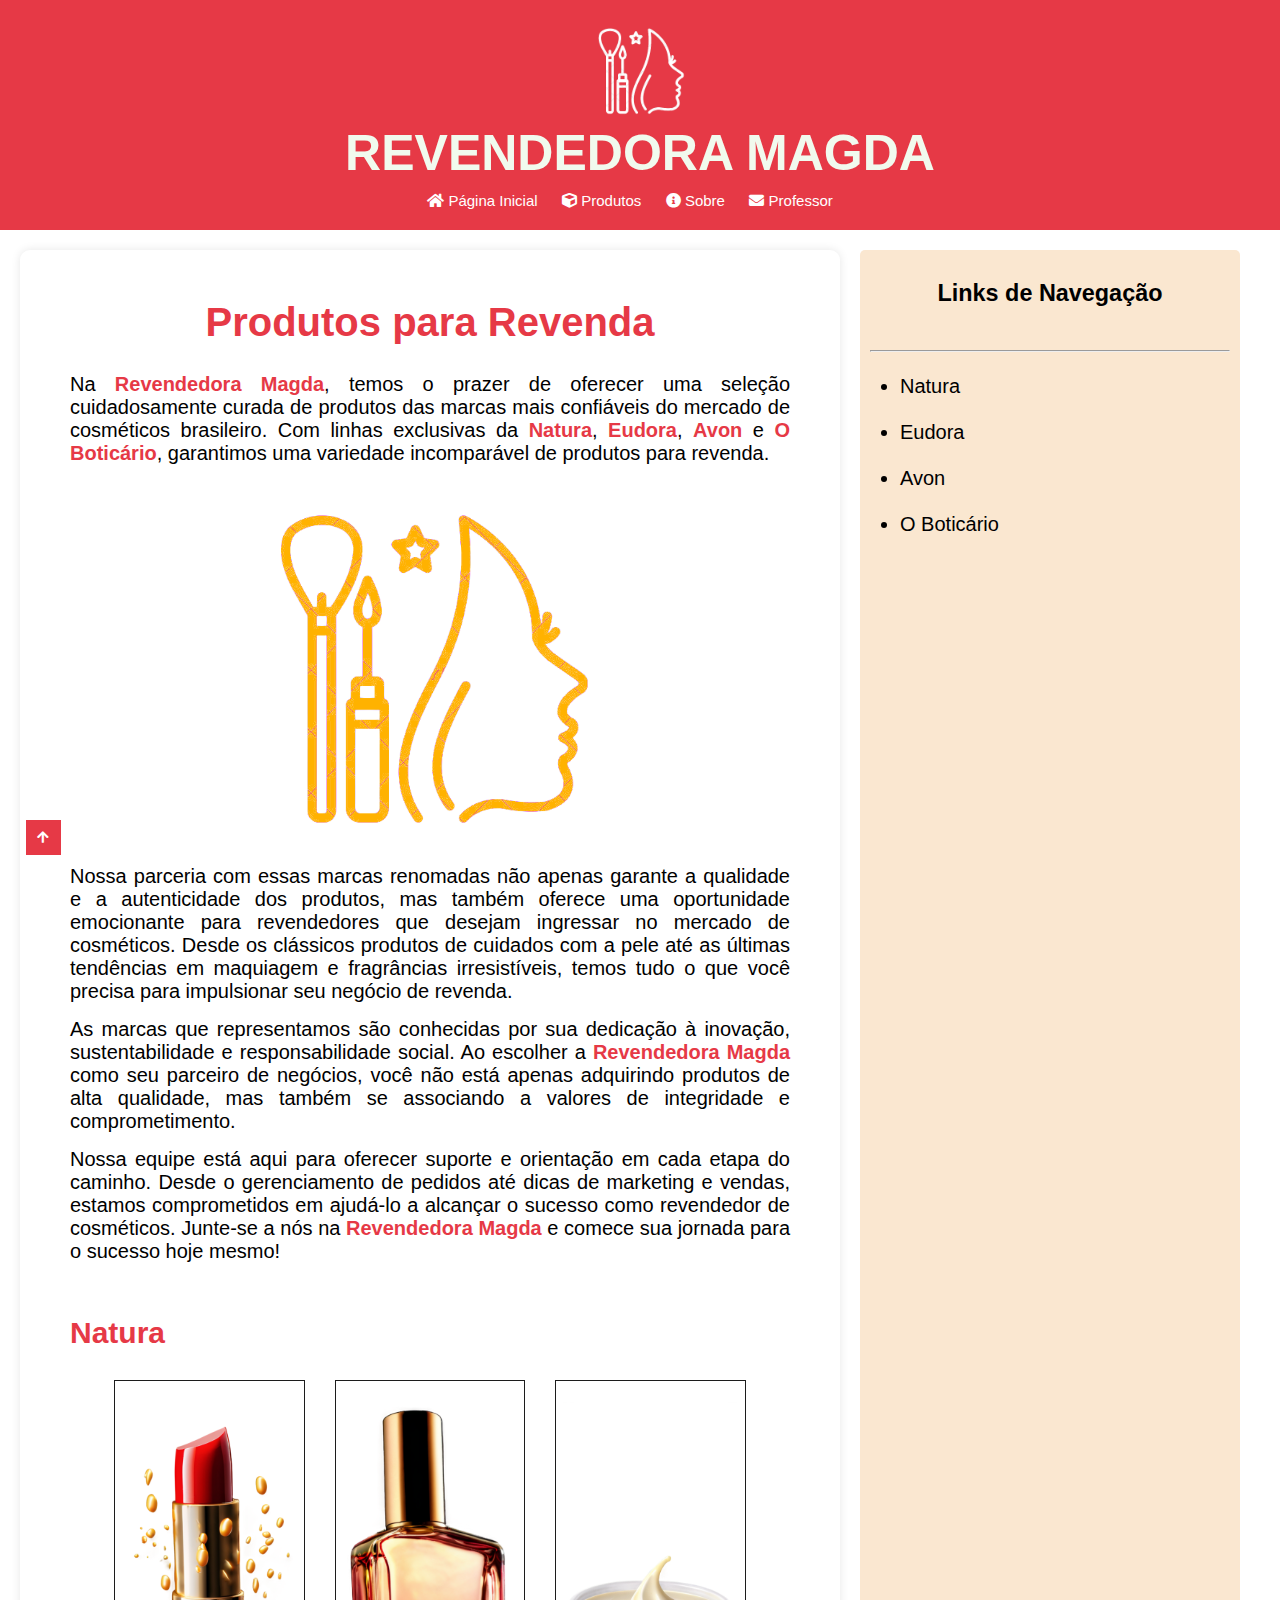
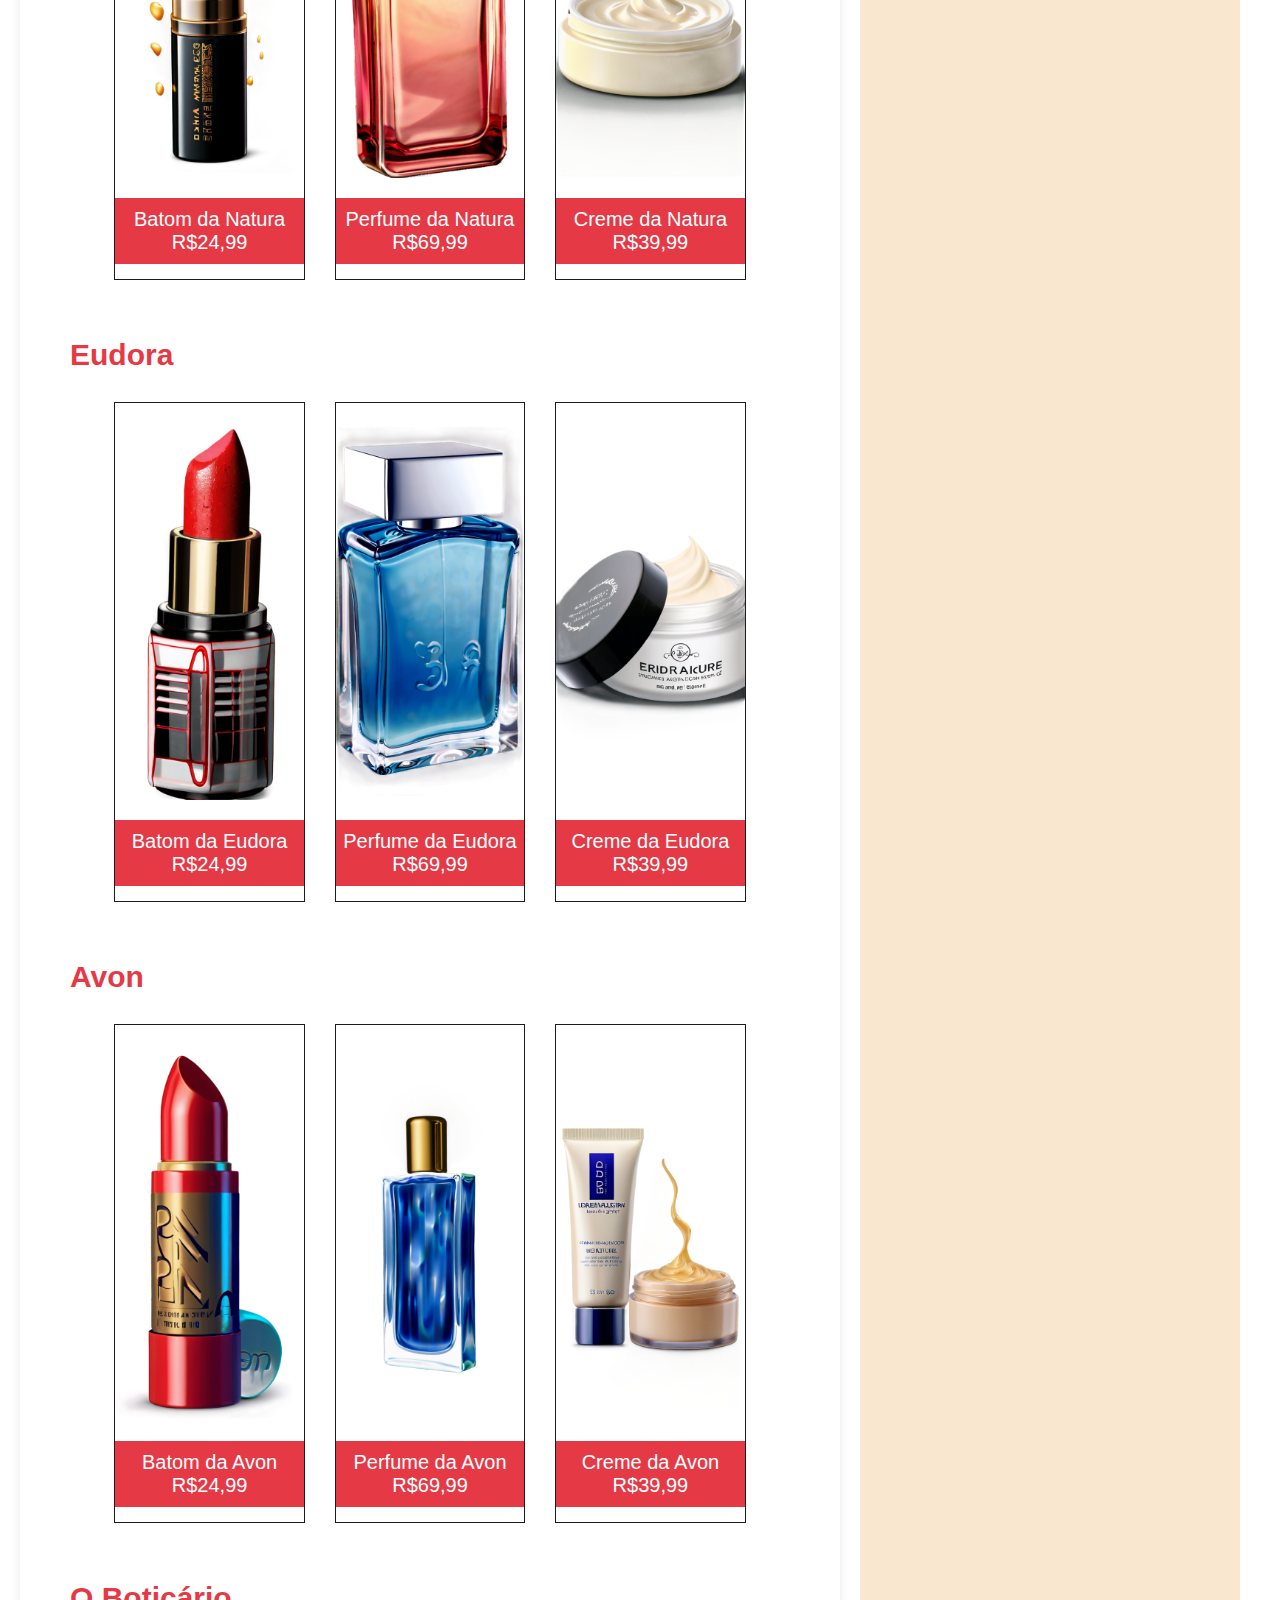
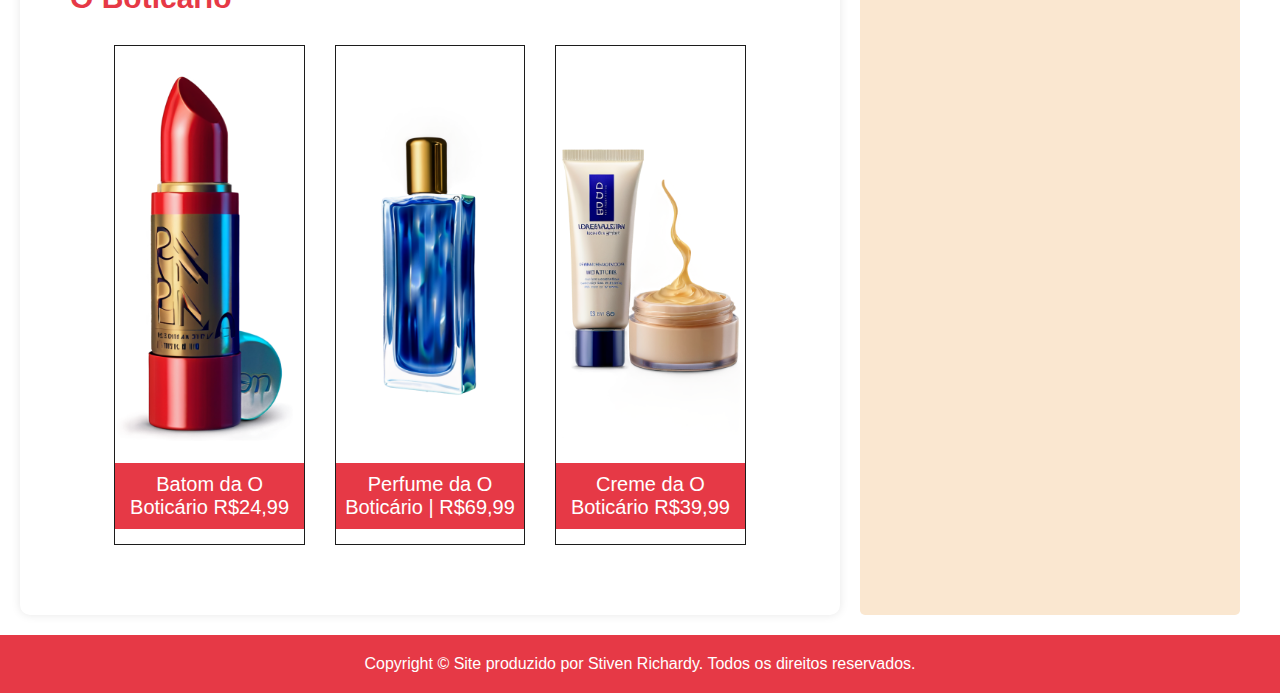
==== produtos.html @ 989d1159 "Criação do site no GitHub" ====
<!DOCTYPE html>
<html lang="pt-BR">
    <head>
        <meta charset="UTF-8">
        <meta name="viewport" content="width=device-width, initial-scale=1.0">
        <title>Revendedora Magda</title>
        <link rel="icon" href="fotos/logo.png" type="image/png">
        <link rel="stylesheet" href="estilo.css">
        <link rel="stylesheet" href="https://cdnjs.cloudflare.com/ajax/libs/font-awesome/5.15.4/css/all.min.css">
    </head>
    <body>
    <header>
        <img src="fotos/logo.png" alt="Logo da Revendedora Magda">
        <h1>REVENDEDORA MAGDA</h1>
        <nav>
            <ul>
                <li><a href="index.html"><i class="fas fa-home"></i> Página Inicial</a></li>
                <li><a href="produtos.html"><i class="fas fa-cube"></i> Produtos</a></li>
                <li><a href="sobre.html"><i class="fas fa-info-circle"></i> Sobre</a></li>
                <li><a href="professor.html"><i class="fas fa-envelope"></i> Professor</a></li>
            </ul>
        </nav>
    </header>
    <main>
        <article>
            <h2>Produtos para Revenda</h2>
            <br>
            <p>Na <strong>Revendedora Magda</strong>, temos o prazer de oferecer uma seleção cuidadosamente curada de produtos das marcas mais confiáveis do mercado de cosméticos brasileiro. Com linhas exclusivas da <strong>Natura</strong>, <strong>Eudora</strong>, <strong>Avon</strong> e <strong>O Boticário</strong>, garantimos uma variedade incomparável de produtos para revenda.</p>               
            <img src="fotos/logo-dourado.png"/>
            <p>Nossa parceria com essas marcas renomadas não apenas garante a qualidade e a autenticidade dos produtos, mas também oferece uma oportunidade emocionante para revendedores que desejam ingressar no mercado de cosméticos. Desde os clássicos produtos de cuidados com a pele até as últimas tendências em maquiagem e fragrâncias irresistíveis, temos tudo o que você precisa para impulsionar seu negócio de revenda.</p>
            <p>As marcas que representamos são conhecidas por sua dedicação à inovação, sustentabilidade e responsabilidade social. Ao escolher a <strong>Revendedora Magda</strong> como seu parceiro de negócios, você não está apenas adquirindo produtos de alta qualidade, mas também se associando a valores de integridade e comprometimento.</p>
            <p>Nossa equipe está aqui para oferecer suporte e orientação em cada etapa do caminho. Desde o gerenciamento de pedidos até dicas de marketing e vendas, estamos comprometidos em ajudá-lo a alcançar o sucesso como revendedor de cosméticos. Junte-se a nós na <strong>Revendedora Magda</strong> e comece sua jornada para o sucesso hoje mesmo!</p>            
            <br>
            <h3 id="1">Natura</h3>
            <div id="produtos">
                <div class="produto-single">
                    <img src="fotos/batom-natura.png"/>
                    <p>Batom da Natura R$24,99</p>
                </div>
                <div class="produto-single">
                    <img src="fotos/perfume-natura.png"/>
                    <p>Perfume da Natura R$69,99</p>
                </div>
                <div class="produto-single">
                    <img src="fotos/creme-natura.png"/>
                    <p>Creme da Natura R$39,99</p>
                </div>
            </div>
            <br>
            <h3 id="2">Eudora</h3>
            <div id="produtos">
                <div class="produto-single">
                    <img src="fotos/batom-eudora.png"/>
                    <p>Batom da Eudora R$24,99</p>
                </div>
                <div class="produto-single">
                    <img src="fotos/perfume-eudora.png"/>
                    <p>Perfume da Eudora R$69,99</p>
                </div>
                <div class="produto-single">
                    <img src="fotos/creme-eudora.png"/>
                    <p>Creme da Eudora R$39,99</p>
                </div>
            </div>
            <br>
            <h3 id="3">Avon</h3>
            <div id="produtos">
                <div class="produto-single">
                    <img src="fotos/batom-avon.png"/>
                    <p>Batom da Avon R$24,99</p>
                </div>
                <div class="produto-single">
                    <img src="fotos/perfume-avon.png"/>
                    <p>Perfume da Avon R$69,99</p>
                </div>
                <div class="produto-single">
                    <img src="fotos/creme-avon.png"/>
                    <p>Creme da Avon R$39,99</p>
                </div>
            </div>
            <br>
            <h3 id="4">O Boticário</h3>
            <div id="produtos">
                <div class="produto-single">
                    <img src="fotos/batom-avon.png"/>
                    <p>Batom da O Boticário R$24,99</p>
                </div>
                <div class="produto-single">
                    <img src="fotos/perfume-avon.png"/>
                    <p>Perfume da O Boticário | R$69,99</p>
                </div>
                <div class="produto-single">
                    <img src="fotos/creme-avon.png"/>
                    <p>Creme da O Boticário R$39,99</p>
                </div>
            </div>
            <button onclick="window.scrollTo({top: 0, behavior: 'smooth'});"><i class="fas fa-arrow-up"></i></button>
        </article>
        <aside>
            <h3>Links de Navegação</h3>
            <br>
            <hr>
            <br>
            <ul>
                <li><a href="#1">Natura</a></li>
                <br>
                <li><a href="#2">Eudora</a></li>
                <br>
                <li><a href="#3">Avon</a></li>
                <br>
                <li><a href="#4">O Boticário</a></li>
            </ul>
        </aside>
    </main>
    <footer>
        <p>Copyright &copy; Site produzido por Stiven Richardy. Todos os direitos reservados.</p>
    </footer>
    </body>
</html>
---- estilo.css ----
* {
    margin: 0;
    padding: 0;
    box-sizing: border-box;
}

body {
    font-family: 'Roboto', sans-serif;
}

header {
    background-color: #E63946;
    color: #F1FAEE;
    padding: 20px;
    text-align: center;
}

header img {
    width: 100px;
    height: 100px;
}

header h1 {
    font-size: 50px;
    margin-bottom: 10px;
}

nav ul {
    list-style-type: none;
}

nav ul li {
    display: inline;
    margin-right: 20px;
}

nav ul li a {
    color: #ffffff;
    font-size: 15px;
    text-decoration: none;
}

nav ul li a:hover {
    color: rgb(255, 158, 158);
}

main {
    padding: 20px;
    display: flex;
    justify-content: space-between;
}

article {
    flex: 2;
    background-color: #fff;
    padding: 50px;
    border-radius: 10px;
    box-shadow: 0 0 10px rgba(0, 0, 0, 0.1);
}

article h2 {
    color: #E63946;
    font-size: 40px;
    text-align: center;
    margin-bottom: 10px;
}

article h3 {
    color: #E63946;
    font-size: 30px;
    margin-top: 20px;
    margin-bottom: 10px;
}

article p {
    font-size: 20px;
    margin-bottom: 15px;
    text-align: justify;
}

article img {
    display: block;
    margin: 20px auto;
    max-width: 50%;
    border-radius: 10px;
}

article ul li {
    margin-left: 30px;
    padding: 5px;
}

.galeria {
    display: flex;
    overflow-x: auto;
    margin-top: 20px;
}

.imagem-container {
    position: relative;
    margin-right: 10px;
    display: flex;
    justify-content: center;
    align-items: flex-end;
    overflow: hidden;
}

.imagem {
    width: 350px;
    height: auto;
    transition: transform 0.3s ease;
}

.nome-produto {
    position: absolute;
    bottom: 0;
    width: 100%;
    text-align: center;
    color: #fff;
    background-color: #E63946;
    padding: 5px 0;
    opacity: 0;
    transition: opacity 0.3s ease;
}

.imagem-container:hover .nome-produto {
    opacity: 1;
}

.imagem-container:last-child {
    margin-right: 0;
}

.imagem:hover {
    transform: scale(1.1);
}

article strong {
    color: #E63946;
}


#produtos {
    max-width: 900px;
    margin-left: 30px;
    padding: 0 2%;
    display: flex;
}

.produto-single {
    width: 31%;
    margin-right: 30px;
    border: 1px solid #1C1C1C;
    margin-top: 20px;
    margin-bottom: 20px;
}

.produto-single img{
    max-width: 100%;
}

.produto-single p{
    text-align: center;
    font-size:  20px;
    text-decoration: none;
    color: white;
    background-color: #E63946;
    text-align: center;
    display: block;
    padding: 10px 0;
}

button{
    position: fixed;
    bottom: 5%;
    left: 2%;
    height: 35px;
    width: 35px;
    overflow-y: auto;
    max-height: calc(100vh - 100px); 
    color: white;
    background-color: #E63946;
    border: 0px;
}

aside {
    flex: 1;
    background-color: #fae7d0;
    padding: 10px;
    border-radius: 5px;
    margin-left: 20px; 
    margin-right: 20px;
    color: black;
    font-size: 20px;
}

aside ul{
    margin-left: 30px;
}

aside a{
    text-decoration: none;
    color: black;
}

aside a:hover{
    color: #E63946;
}

aside h3{
    padding: 20px;
    text-align: center;
}

footer {
    background-color: #E63946;
    color: #fff;
    padding: 20px;
    text-align: center;
}
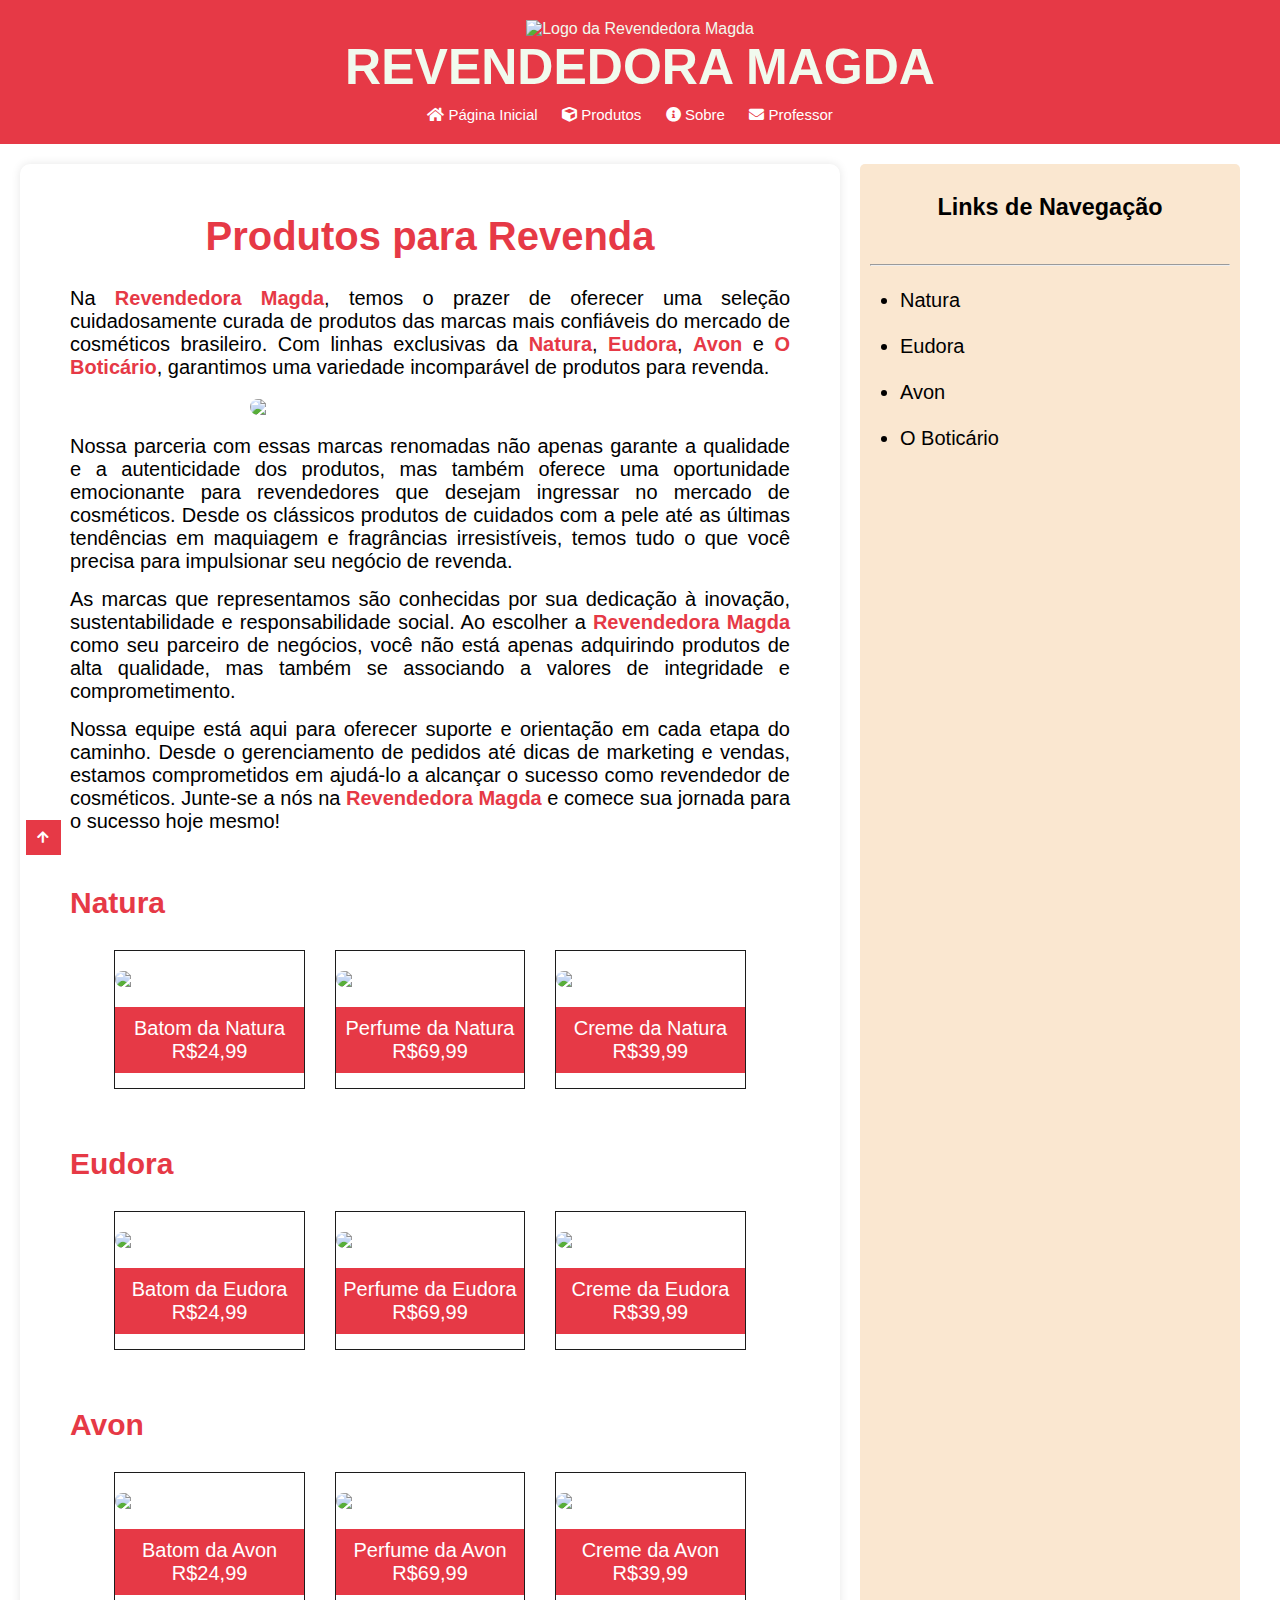
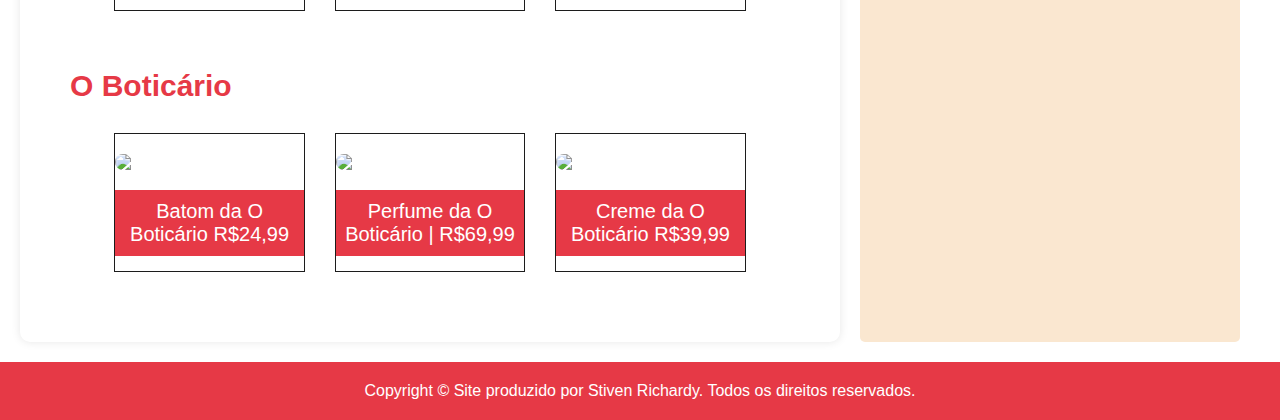
==== commit ee5a74ab: "Mudança no nome da pasta das imagens de FOTOS para IMAGES e configuração do bootstrap em todas as pá" ====
--- a/produtos.html
+++ b/produtos.html
@@ -4,13 +4,16 @@
         <meta charset="UTF-8">
         <meta name="viewport" content="width=device-width, initial-scale=1.0">
         <title>Revendedora Magda</title>
-        <link rel="icon" href="fotos/logo.png" type="image/png">
+        <meta name="description" content="Revendedora Magda oferece uma ampla gama de produtos de beleza. Compre online os melhores produtos das principais marcas nacionais de maquiagem, cuidados com a pele e muito mais.">
+        <meta name="keywords" content="revenda, cosméticos, beleza">
+        <link rel="stylesheet" href="https://stackpath.bootstrapcdn.com/bootstrap/4.1.3/css/bootstrap.min.css" integrity="sha384-MCw98/SFnGE8fJT3GXwEOngsV7Zt27NXFoaoApmYm81iuXoPkFOJwJ8ERdknLPMO" crossorigin="anonymous">
+        <link rel="icon" href=images/logo.png" type="image/png">
         <link rel="stylesheet" href="estilo.css">
         <link rel="stylesheet" href="https://cdnjs.cloudflare.com/ajax/libs/font-awesome/5.15.4/css/all.min.css">
     </head>
     <body>
     <header>
-        <img src="fotos/logo.png" alt="Logo da Revendedora Magda">
+        <img src=images/logo.png" alt="Logo da Revendedora Magda">
         <h1>REVENDEDORA MAGDA</h1>
         <nav>
             <ul>
@@ -26,7 +29,7 @@
             <h2>Produtos para Revenda</h2>
             <br>
             <p>Na <strong>Revendedora Magda</strong>, temos o prazer de oferecer uma seleção cuidadosamente curada de produtos das marcas mais confiáveis do mercado de cosméticos brasileiro. Com linhas exclusivas da <strong>Natura</strong>, <strong>Eudora</strong>, <strong>Avon</strong> e <strong>O Boticário</strong>, garantimos uma variedade incomparável de produtos para revenda.</p>               
-            <img src="fotos/logo-dourado.png"/>
+            <img src=images/logo-dourado.png"/>
             <p>Nossa parceria com essas marcas renomadas não apenas garante a qualidade e a autenticidade dos produtos, mas também oferece uma oportunidade emocionante para revendedores que desejam ingressar no mercado de cosméticos. Desde os clássicos produtos de cuidados com a pele até as últimas tendências em maquiagem e fragrâncias irresistíveis, temos tudo o que você precisa para impulsionar seu negócio de revenda.</p>
             <p>As marcas que representamos são conhecidas por sua dedicação à inovação, sustentabilidade e responsabilidade social. Ao escolher a <strong>Revendedora Magda</strong> como seu parceiro de negócios, você não está apenas adquirindo produtos de alta qualidade, mas também se associando a valores de integridade e comprometimento.</p>
             <p>Nossa equipe está aqui para oferecer suporte e orientação em cada etapa do caminho. Desde o gerenciamento de pedidos até dicas de marketing e vendas, estamos comprometidos em ajudá-lo a alcançar o sucesso como revendedor de cosméticos. Junte-se a nós na <strong>Revendedora Magda</strong> e comece sua jornada para o sucesso hoje mesmo!</p>            
@@ -34,15 +37,15 @@
             <h3 id="1">Natura</h3>
             <div id="produtos">
                 <div class="produto-single">
-                    <img src="fotos/batom-natura.png"/>
+                    <img src=images/batom-natura.png"/>
                     <p>Batom da Natura R$24,99</p>
                 </div>
                 <div class="produto-single">
-                    <img src="fotos/perfume-natura.png"/>
+                    <img src=images/perfume-natura.png"/>
                     <p>Perfume da Natura R$69,99</p>
                 </div>
                 <div class="produto-single">
-                    <img src="fotos/creme-natura.png"/>
+                    <img src=images/creme-natura.png"/>
                     <p>Creme da Natura R$39,99</p>
                 </div>
             </div>
@@ -50,15 +53,15 @@
             <h3 id="2">Eudora</h3>
             <div id="produtos">
                 <div class="produto-single">
-                    <img src="fotos/batom-eudora.png"/>
+                    <img src=images/batom-eudora.png"/>
                     <p>Batom da Eudora R$24,99</p>
                 </div>
                 <div class="produto-single">
-                    <img src="fotos/perfume-eudora.png"/>
+                    <img src=images/perfume-eudora.png"/>
                     <p>Perfume da Eudora R$69,99</p>
                 </div>
                 <div class="produto-single">
-                    <img src="fotos/creme-eudora.png"/>
+                    <img src=images/creme-eudora.png"/>
                     <p>Creme da Eudora R$39,99</p>
                 </div>
             </div>
@@ -66,15 +69,15 @@
             <h3 id="3">Avon</h3>
             <div id="produtos">
                 <div class="produto-single">
-                    <img src="fotos/batom-avon.png"/>
+                    <img src=images/batom-avon.png"/>
                     <p>Batom da Avon R$24,99</p>
                 </div>
                 <div class="produto-single">
-                    <img src="fotos/perfume-avon.png"/>
+                    <img src=images/perfume-avon.png"/>
                     <p>Perfume da Avon R$69,99</p>
                 </div>
                 <div class="produto-single">
-                    <img src="fotos/creme-avon.png"/>
+                    <img src=images/creme-avon.png"/>
                     <p>Creme da Avon R$39,99</p>
                 </div>
             </div>
@@ -82,15 +85,15 @@
             <h3 id="4">O Boticário</h3>
             <div id="produtos">
                 <div class="produto-single">
-                    <img src="fotos/batom-avon.png"/>
+                    <img src=images/batom-avon.png"/>
                     <p>Batom da O Boticário R$24,99</p>
                 </div>
                 <div class="produto-single">
-                    <img src="fotos/perfume-avon.png"/>
+                    <img src=images/perfume-avon.png"/>
                     <p>Perfume da O Boticário | R$69,99</p>
                 </div>
                 <div class="produto-single">
-                    <img src="fotos/creme-avon.png"/>
+                    <img src=images/creme-avon.png"/>
                     <p>Creme da O Boticário R$39,99</p>
                 </div>
             </div>
@@ -115,5 +118,8 @@
     <footer>
         <p>Copyright &copy; Site produzido por Stiven Richardy. Todos os direitos reservados.</p>
     </footer>
+    <script src="https://code.jquery.com/jquery-3.3.1.slim.min.js" integrity="sha384-q8i/X+965DzO0rT7abK41JStQIAqVgRVzpbzo5smXKp4YfRvH+8abtTE1Pi6jizo" crossorigin="anonymous"></script>
+    <script src="https://cdnjs.cloudflare.com/ajax/libs/popper.js/1.14.3/umd/popper.min.js" integrity="sha384-ZMP7rVo3mIykV+2+9J3UJ46jBk0WLaUAdn689aCwoqbBJiSnjAK/l8WvCWPIPm49" crossorigin="anonymous"></script>
+    <script src="https://stackpath.bootstrapcdn.com/bootstrap/4.1.3/js/bootstrap.min.js" integrity="sha384-ChfqqxuZUCnJSK3+MXmPNIyE6ZbWh2IMqE241rYiqJxyMiZ6OW/JmZQ5stwEULTy" crossorigin="anonymous"></script>
     </body>
 </html>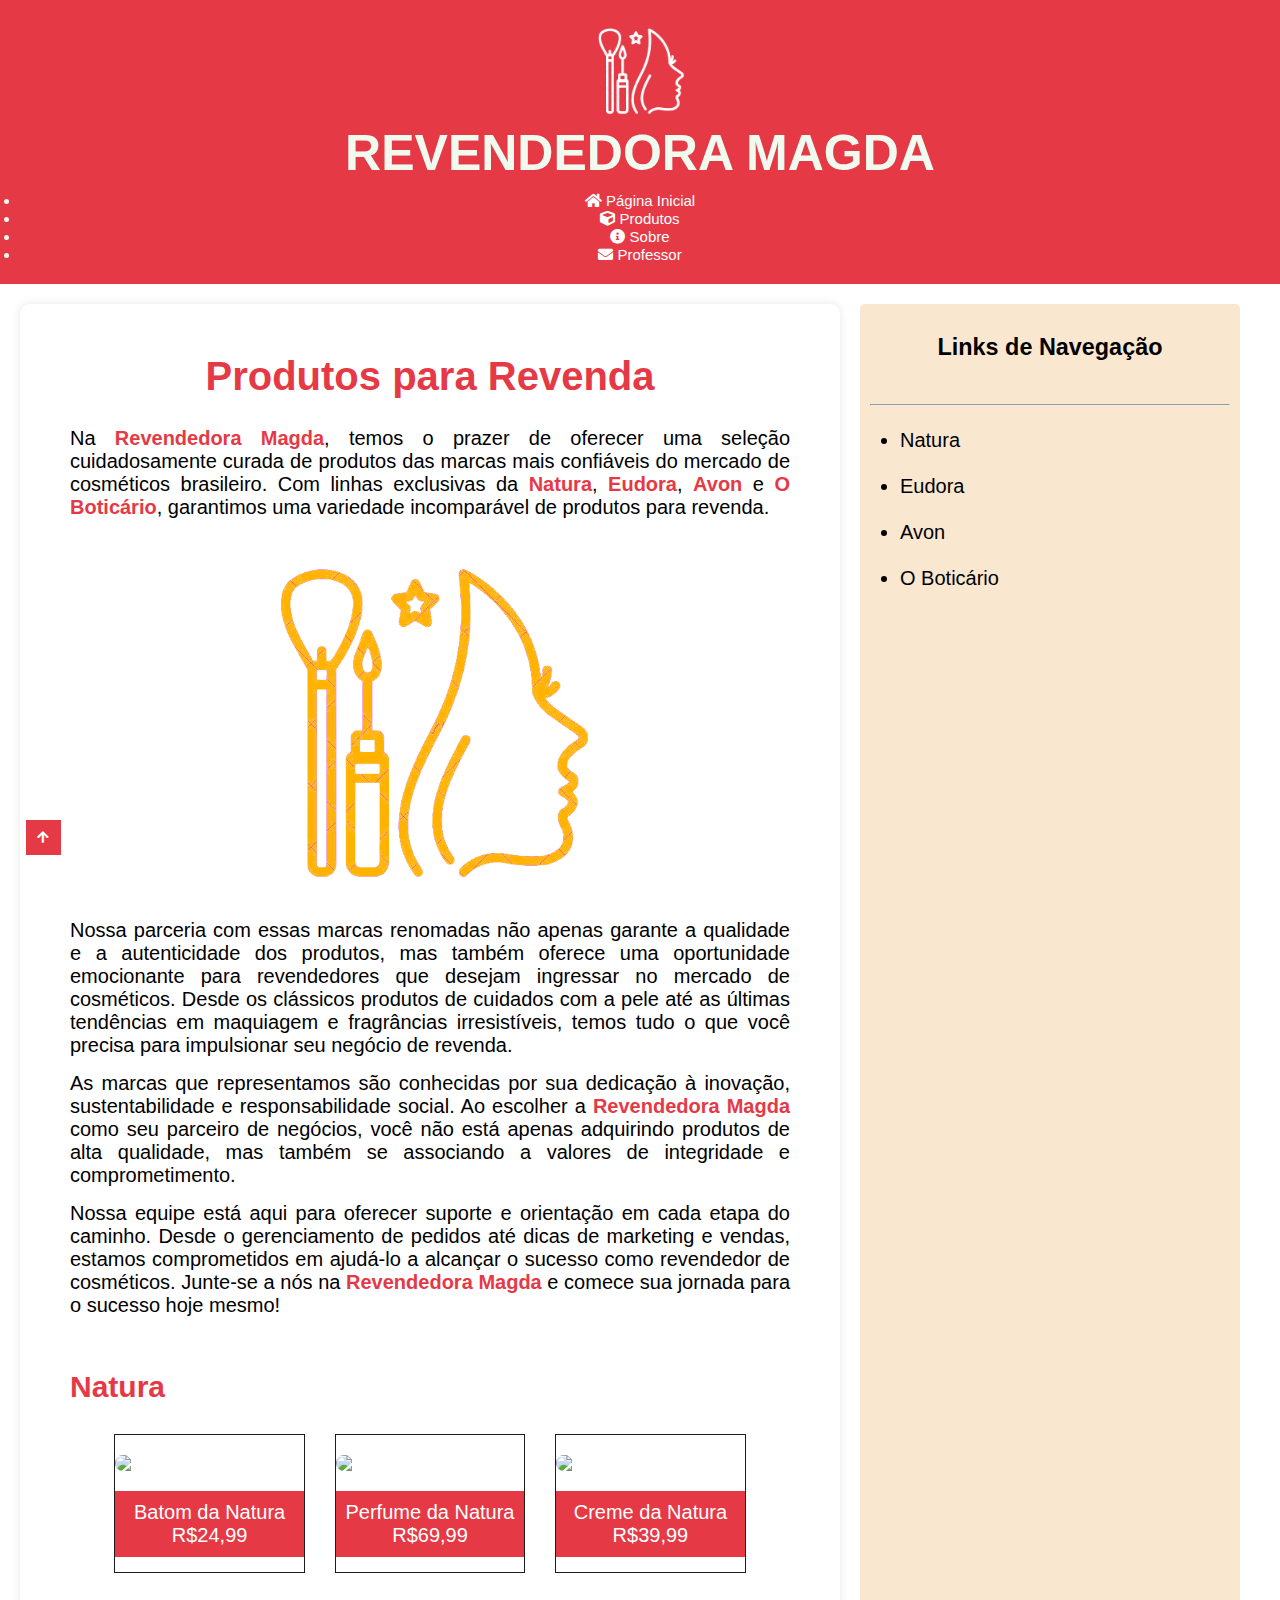
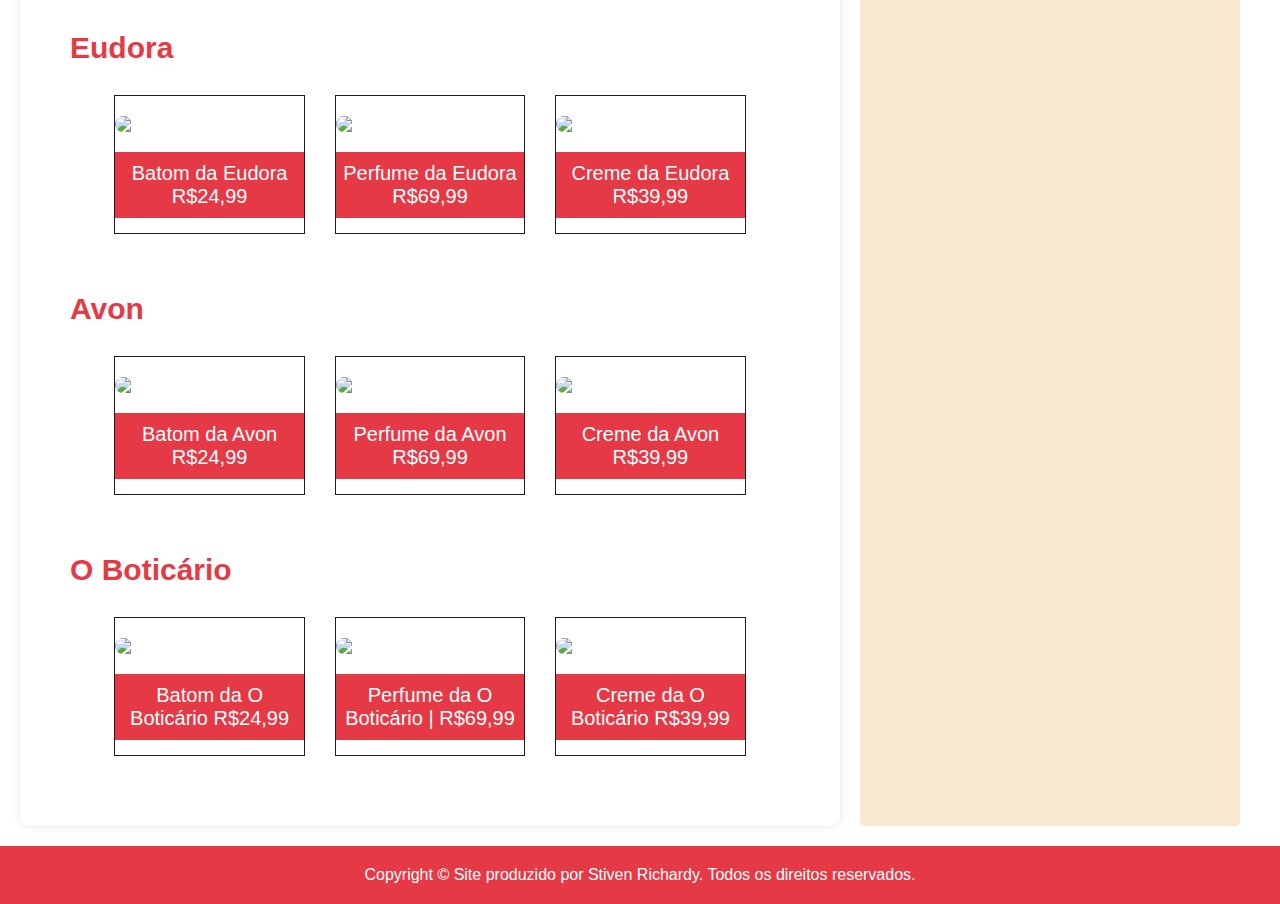
==== commit 6922d6c0: "Mudança no NavBar" ====
--- a/produtos.html
+++ b/produtos.html
@@ -7,21 +7,29 @@
         <meta name="description" content="Revendedora Magda oferece uma ampla gama de produtos de beleza. Compre online os melhores produtos das principais marcas nacionais de maquiagem, cuidados com a pele e muito mais.">
         <meta name="keywords" content="revenda, cosméticos, beleza">
         <link rel="stylesheet" href="https://stackpath.bootstrapcdn.com/bootstrap/4.1.3/css/bootstrap.min.css" integrity="sha384-MCw98/SFnGE8fJT3GXwEOngsV7Zt27NXFoaoApmYm81iuXoPkFOJwJ8ERdknLPMO" crossorigin="anonymous">
-        <link rel="icon" href=images/logo.png" type="image/png">
+        <link rel="icon" href="images/logo.png" type="image/png">
         <link rel="stylesheet" href="estilo.css">
         <link rel="stylesheet" href="https://cdnjs.cloudflare.com/ajax/libs/font-awesome/5.15.4/css/all.min.css">
     </head>
     <body>
     <header>
-        <img src=images/logo.png" alt="Logo da Revendedora Magda">
+        <img src="images/logo.png" alt="Logo da Revendedora Magda">
         <h1>REVENDEDORA MAGDA</h1>
         <nav>
-            <ul>
-                <li><a href="index.html"><i class="fas fa-home"></i> Página Inicial</a></li>
-                <li><a href="produtos.html"><i class="fas fa-cube"></i> Produtos</a></li>
-                <li><a href="sobre.html"><i class="fas fa-info-circle"></i> Sobre</a></li>
-                <li><a href="professor.html"><i class="fas fa-envelope"></i> Professor</a></li>
-            </ul>
+            <ul class="nav nav-tabs justify-content-center">
+                <li class="nav-item">
+                  <a class="nav-link" href="index.html"><i class="fas fa-home"></i> Página Inicial</a>
+                </li>
+                <li class="nav-item">
+                  <a class="nav-link active" href="produtos.html"><i class="fas fa-cube"></i> Produtos</a>
+                </li>
+                <li class="nav-item">
+                  <a class="nav-link" href="sobre.html"><i class="fas fa-info-circle"></i> Sobre</a>
+                </li>
+                <li class="nav-item">
+                  <a class="nav-link" href="professor.html"><i class="fas fa-envelope"></i> Professor</a>
+                </li>
+              </ul>
         </nav>
     </header>
     <main>
@@ -29,7 +37,7 @@
             <h2>Produtos para Revenda</h2>
             <br>
             <p>Na <strong>Revendedora Magda</strong>, temos o prazer de oferecer uma seleção cuidadosamente curada de produtos das marcas mais confiáveis do mercado de cosméticos brasileiro. Com linhas exclusivas da <strong>Natura</strong>, <strong>Eudora</strong>, <strong>Avon</strong> e <strong>O Boticário</strong>, garantimos uma variedade incomparável de produtos para revenda.</p>               
-            <img src=images/logo-dourado.png"/>
+            <img src="images/logo-dourado.png"/>
             <p>Nossa parceria com essas marcas renomadas não apenas garante a qualidade e a autenticidade dos produtos, mas também oferece uma oportunidade emocionante para revendedores que desejam ingressar no mercado de cosméticos. Desde os clássicos produtos de cuidados com a pele até as últimas tendências em maquiagem e fragrâncias irresistíveis, temos tudo o que você precisa para impulsionar seu negócio de revenda.</p>
             <p>As marcas que representamos são conhecidas por sua dedicação à inovação, sustentabilidade e responsabilidade social. Ao escolher a <strong>Revendedora Magda</strong> como seu parceiro de negócios, você não está apenas adquirindo produtos de alta qualidade, mas também se associando a valores de integridade e comprometimento.</p>
             <p>Nossa equipe está aqui para oferecer suporte e orientação em cada etapa do caminho. Desde o gerenciamento de pedidos até dicas de marketing e vendas, estamos comprometidos em ajudá-lo a alcançar o sucesso como revendedor de cosméticos. Junte-se a nós na <strong>Revendedora Magda</strong> e comece sua jornada para o sucesso hoje mesmo!</p>            
--- a/estilo.css
+++ b/estilo.css
@@ -23,15 +23,6 @@
 header h1 {
     font-size: 50px;
     margin-bottom: 10px;
-}
-
-nav ul {
-    list-style-type: none;
-}
-
-nav ul li {
-    display: inline;
-    margin-right: 20px;
 }
 
 nav ul li a {
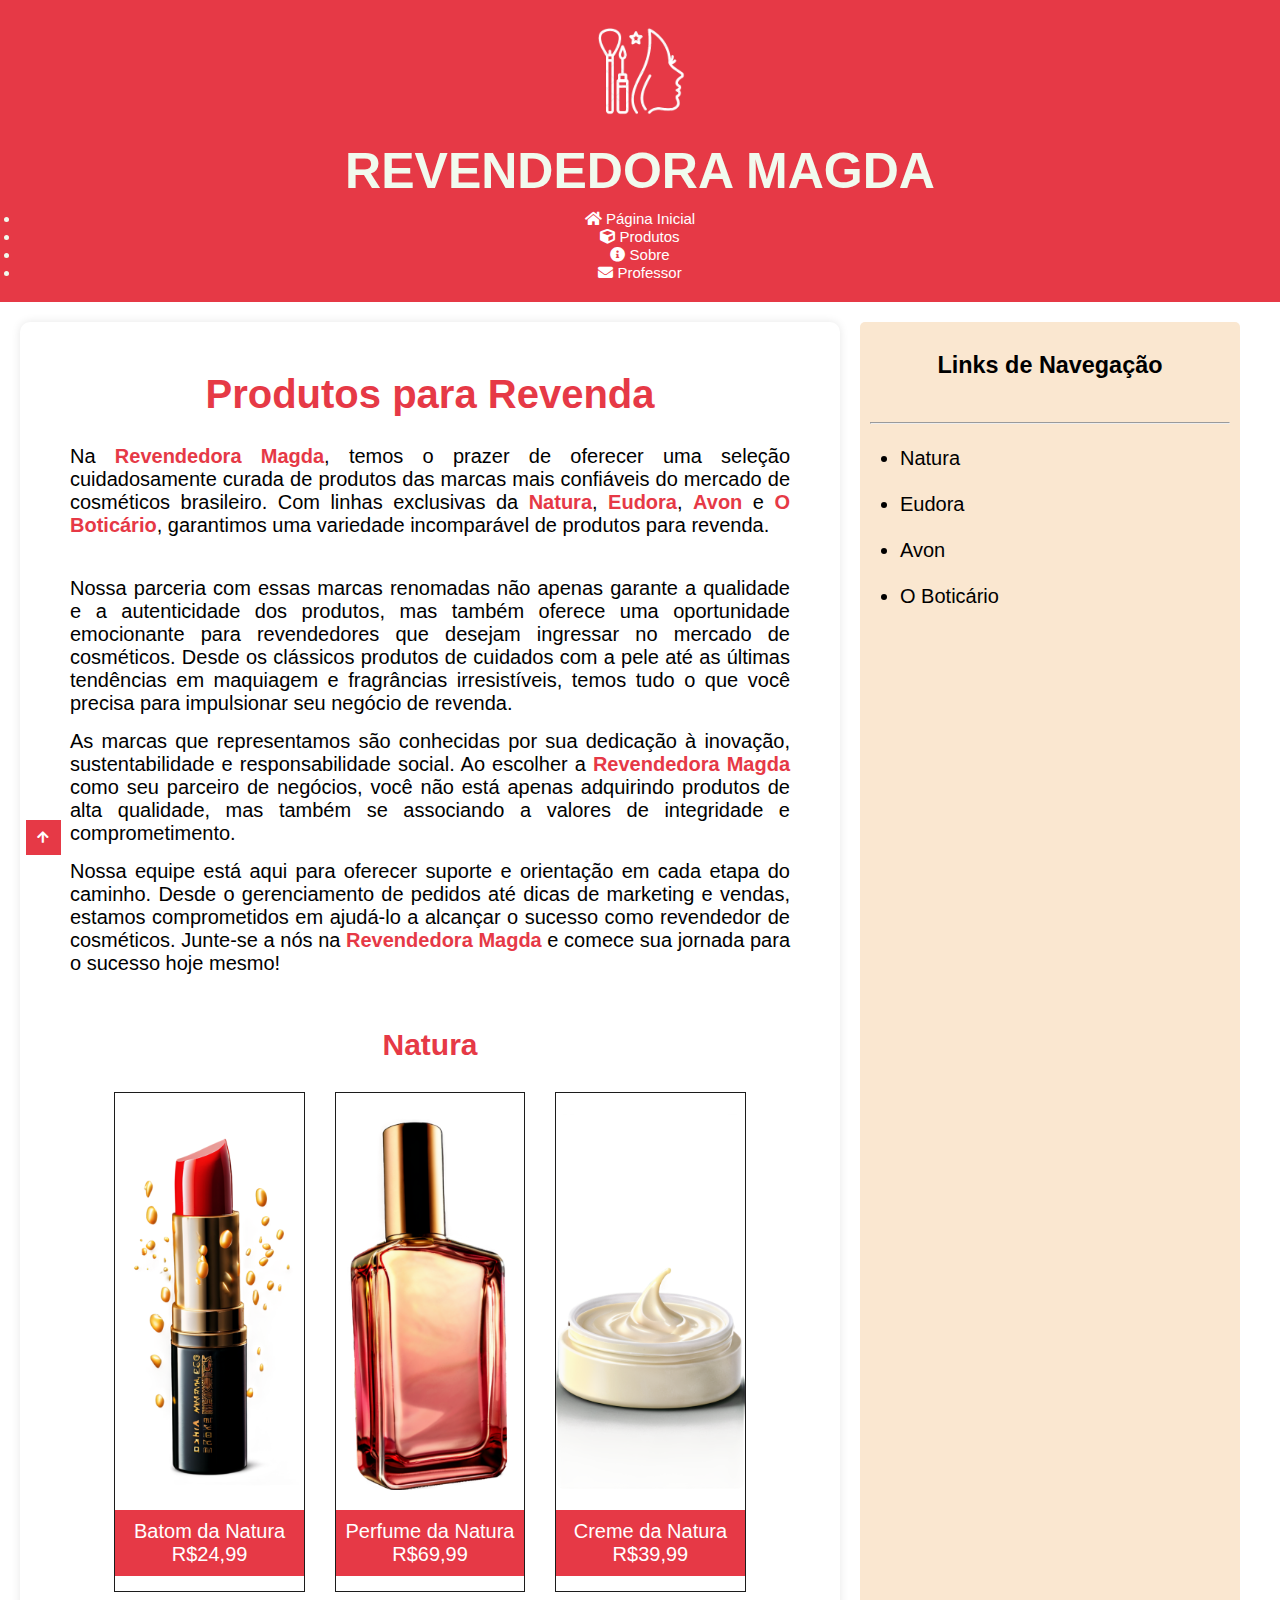
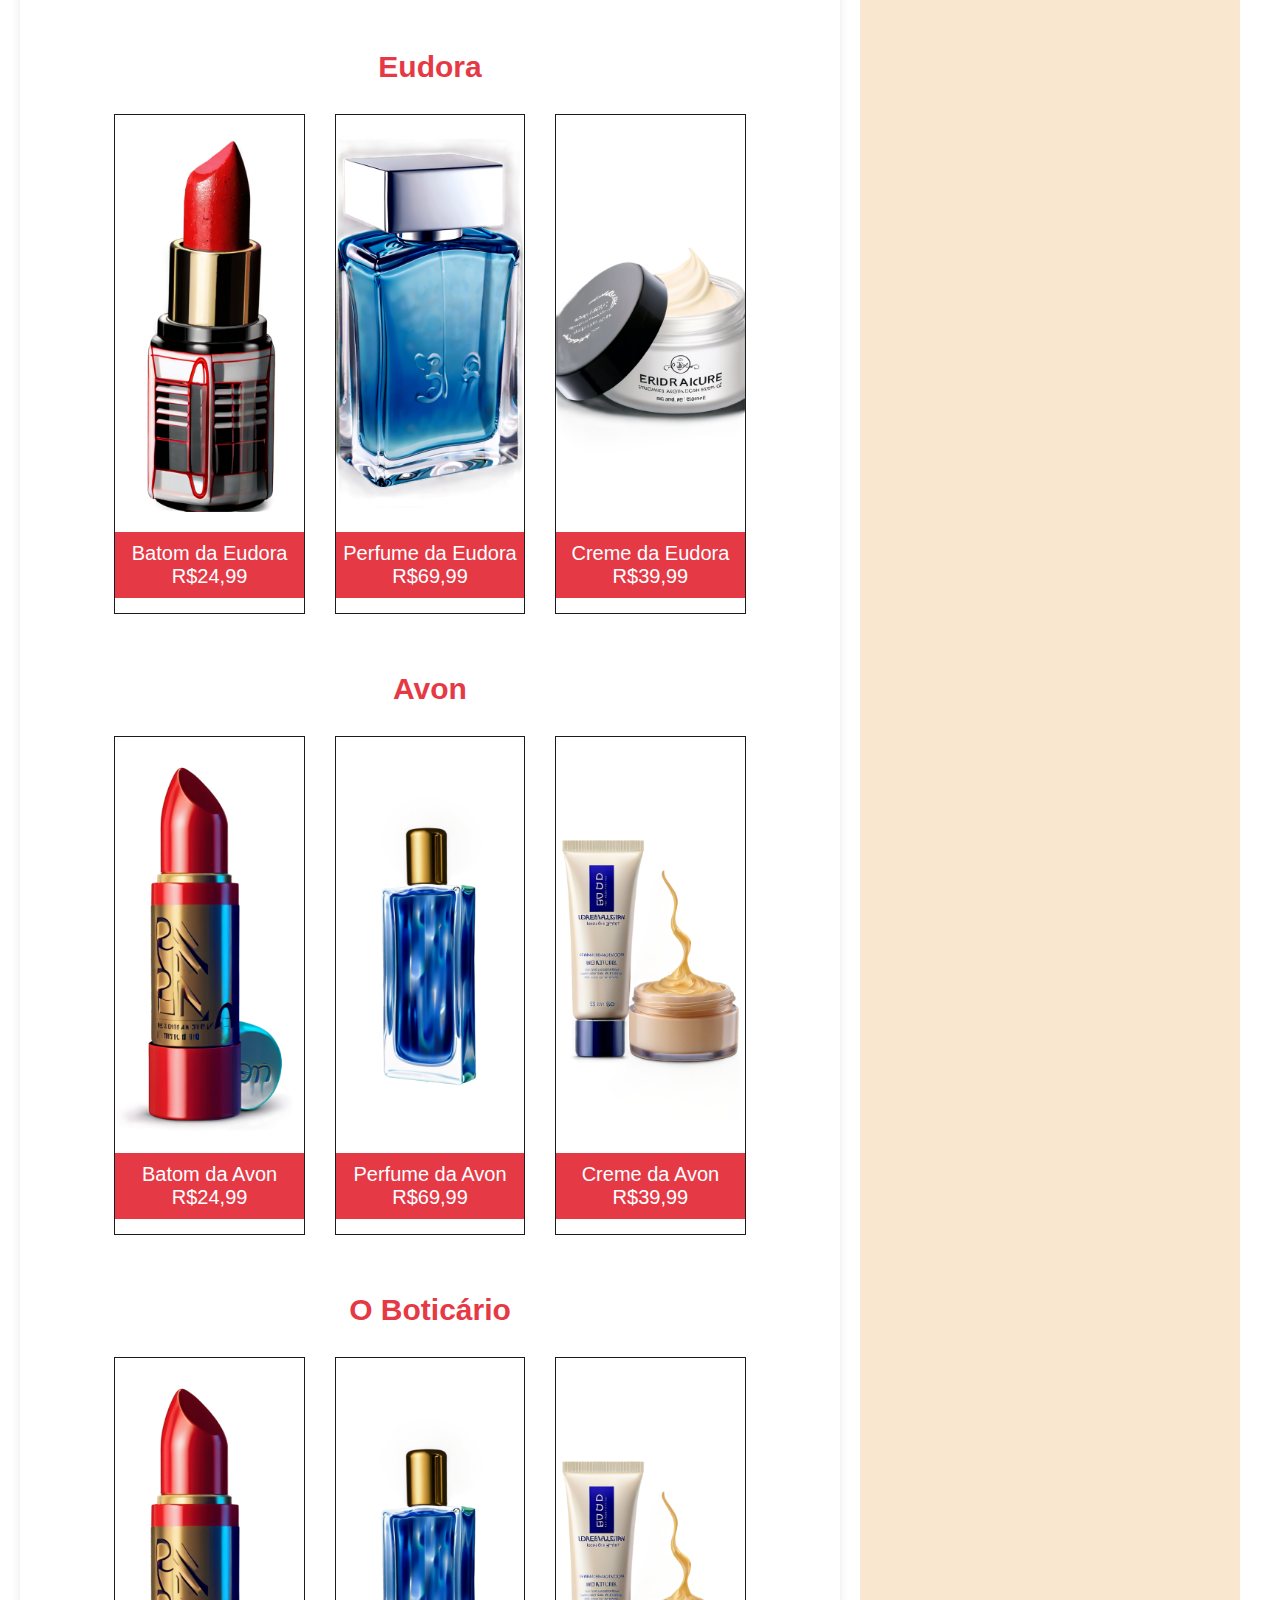
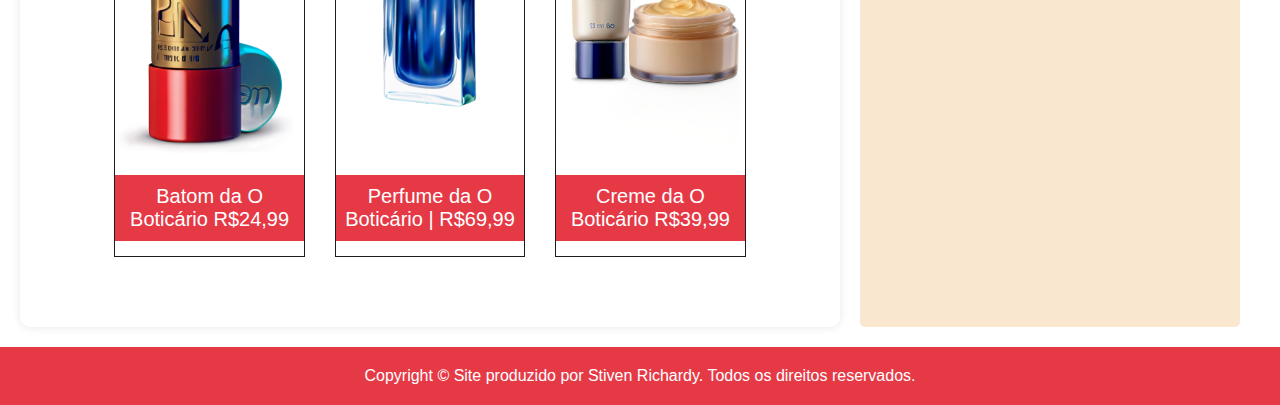
==== commit b11399ba: "Mudança no H1 do website" ====
--- a/produtos.html
+++ b/produtos.html
@@ -7,14 +7,15 @@
         <meta name="description" content="Revendedora Magda oferece uma ampla gama de produtos de beleza. Compre online os melhores produtos das principais marcas nacionais de maquiagem, cuidados com a pele e muito mais.">
         <meta name="keywords" content="revenda, cosméticos, beleza">
         <link rel="stylesheet" href="https://stackpath.bootstrapcdn.com/bootstrap/4.1.3/css/bootstrap.min.css" integrity="sha384-MCw98/SFnGE8fJT3GXwEOngsV7Zt27NXFoaoApmYm81iuXoPkFOJwJ8ERdknLPMO" crossorigin="anonymous">
-        <link rel="icon" href="images/logo.png" type="image/png">
+        <link rel="icon" href=""images/logo.png" type="image/png">
         <link rel="stylesheet" href="estilo.css">
         <link rel="stylesheet" href="https://cdnjs.cloudflare.com/ajax/libs/font-awesome/5.15.4/css/all.min.css">
     </head>
     <body>
     <header>
-        <img src="images/logo.png" alt="Logo da Revendedora Magda">
-        <h1>REVENDEDORA MAGDA</h1>
+        <img src="images/logo.png" alt="Logo da Revendedora Magda" class="img-fluid">
+        <br><br>
+        <h1><div class="shadow p-3 mb-5 bg-danger rounded">REVENDEDORA MAGDA</div></h1>
         <nav>
             <ul class="nav nav-tabs justify-content-center">
                 <li class="nav-item">
@@ -37,7 +38,7 @@
             <h2>Produtos para Revenda</h2>
             <br>
             <p>Na <strong>Revendedora Magda</strong>, temos o prazer de oferecer uma seleção cuidadosamente curada de produtos das marcas mais confiáveis do mercado de cosméticos brasileiro. Com linhas exclusivas da <strong>Natura</strong>, <strong>Eudora</strong>, <strong>Avon</strong> e <strong>O Boticário</strong>, garantimos uma variedade incomparável de produtos para revenda.</p>               
-            <img src="images/logo-dourado.png"/>
+            <img src=""images/logo-dourado.png"/>
             <p>Nossa parceria com essas marcas renomadas não apenas garante a qualidade e a autenticidade dos produtos, mas também oferece uma oportunidade emocionante para revendedores que desejam ingressar no mercado de cosméticos. Desde os clássicos produtos de cuidados com a pele até as últimas tendências em maquiagem e fragrâncias irresistíveis, temos tudo o que você precisa para impulsionar seu negócio de revenda.</p>
             <p>As marcas que representamos são conhecidas por sua dedicação à inovação, sustentabilidade e responsabilidade social. Ao escolher a <strong>Revendedora Magda</strong> como seu parceiro de negócios, você não está apenas adquirindo produtos de alta qualidade, mas também se associando a valores de integridade e comprometimento.</p>
             <p>Nossa equipe está aqui para oferecer suporte e orientação em cada etapa do caminho. Desde o gerenciamento de pedidos até dicas de marketing e vendas, estamos comprometidos em ajudá-lo a alcançar o sucesso como revendedor de cosméticos. Junte-se a nós na <strong>Revendedora Magda</strong> e comece sua jornada para o sucesso hoje mesmo!</p>            
@@ -45,15 +46,15 @@
             <h3 id="1">Natura</h3>
             <div id="produtos">
                 <div class="produto-single">
-                    <img src=images/batom-natura.png"/>
+                    <img src="images/batom-natura.png"/>
                     <p>Batom da Natura R$24,99</p>
                 </div>
                 <div class="produto-single">
-                    <img src=images/perfume-natura.png"/>
+                    <img src="images/perfume-natura.png"/>
                     <p>Perfume da Natura R$69,99</p>
                 </div>
                 <div class="produto-single">
-                    <img src=images/creme-natura.png"/>
+                    <img src="images/creme-natura.png"/>
                     <p>Creme da Natura R$39,99</p>
                 </div>
             </div>
@@ -61,15 +62,15 @@
             <h3 id="2">Eudora</h3>
             <div id="produtos">
                 <div class="produto-single">
-                    <img src=images/batom-eudora.png"/>
+                    <img src="images/batom-eudora.png" class="img-fluid"/>
                     <p>Batom da Eudora R$24,99</p>
                 </div>
                 <div class="produto-single">
-                    <img src=images/perfume-eudora.png"/>
+                    <img src="images/perfume-eudora.png" class="img-fluid"/>
                     <p>Perfume da Eudora R$69,99</p>
                 </div>
                 <div class="produto-single">
-                    <img src=images/creme-eudora.png"/>
+                    <img src="images/creme-eudora.png" class="img-fluid"/>
                     <p>Creme da Eudora R$39,99</p>
                 </div>
             </div>
@@ -77,15 +78,15 @@
             <h3 id="3">Avon</h3>
             <div id="produtos">
                 <div class="produto-single">
-                    <img src=images/batom-avon.png"/>
+                    <img src="images/batom-avon.png" class="img-fluid"/>
                     <p>Batom da Avon R$24,99</p>
                 </div>
                 <div class="produto-single">
-                    <img src=images/perfume-avon.png"/>
+                    <img src="images/perfume-avon.png" class="img-fluid"/>
                     <p>Perfume da Avon R$69,99</p>
                 </div>
                 <div class="produto-single">
-                    <img src=images/creme-avon.png"/>
+                    <img src="images/creme-avon.png" class="img-fluid"/>
                     <p>Creme da Avon R$39,99</p>
                 </div>
             </div>
@@ -93,15 +94,15 @@
             <h3 id="4">O Boticário</h3>
             <div id="produtos">
                 <div class="produto-single">
-                    <img src=images/batom-avon.png"/>
+                    <img src="images/batom-avon.png" class="img-fluid"/>
                     <p>Batom da O Boticário R$24,99</p>
                 </div>
                 <div class="produto-single">
-                    <img src=images/perfume-avon.png"/>
+                    <img src="images/perfume-avon.png" class="img-fluid"/>
                     <p>Perfume da O Boticário | R$69,99</p>
                 </div>
                 <div class="produto-single">
-                    <img src=images/creme-avon.png"/>
+                    <img src="images/creme-avon.png" class="img-fluid"/>
                     <p>Creme da O Boticário R$39,99</p>
                 </div>
             </div>
--- a/estilo.css
+++ b/estilo.css
@@ -43,7 +43,6 @@
 
 article {
     flex: 2;
-    background-color: #fff;
     padding: 50px;
     border-radius: 10px;
     box-shadow: 0 0 10px rgba(0, 0, 0, 0.1);
@@ -58,6 +57,7 @@
 
 article h3 {
     color: #E63946;
+    text-align: center;
     font-size: 30px;
     margin-top: 20px;
     margin-bottom: 10px;
@@ -79,51 +79,6 @@
 article ul li {
     margin-left: 30px;
     padding: 5px;
-}
-
-.galeria {
-    display: flex;
-    overflow-x: auto;
-    margin-top: 20px;
-}
-
-.imagem-container {
-    position: relative;
-    margin-right: 10px;
-    display: flex;
-    justify-content: center;
-    align-items: flex-end;
-    overflow: hidden;
-}
-
-.imagem {
-    width: 350px;
-    height: auto;
-    transition: transform 0.3s ease;
-}
-
-.nome-produto {
-    position: absolute;
-    bottom: 0;
-    width: 100%;
-    text-align: center;
-    color: #fff;
-    background-color: #E63946;
-    padding: 5px 0;
-    opacity: 0;
-    transition: opacity 0.3s ease;
-}
-
-.imagem-container:hover .nome-produto {
-    opacity: 1;
-}
-
-.imagem-container:last-child {
-    margin-right: 0;
-}
-
-.imagem:hover {
-    transform: scale(1.1);
 }
 
 article strong {
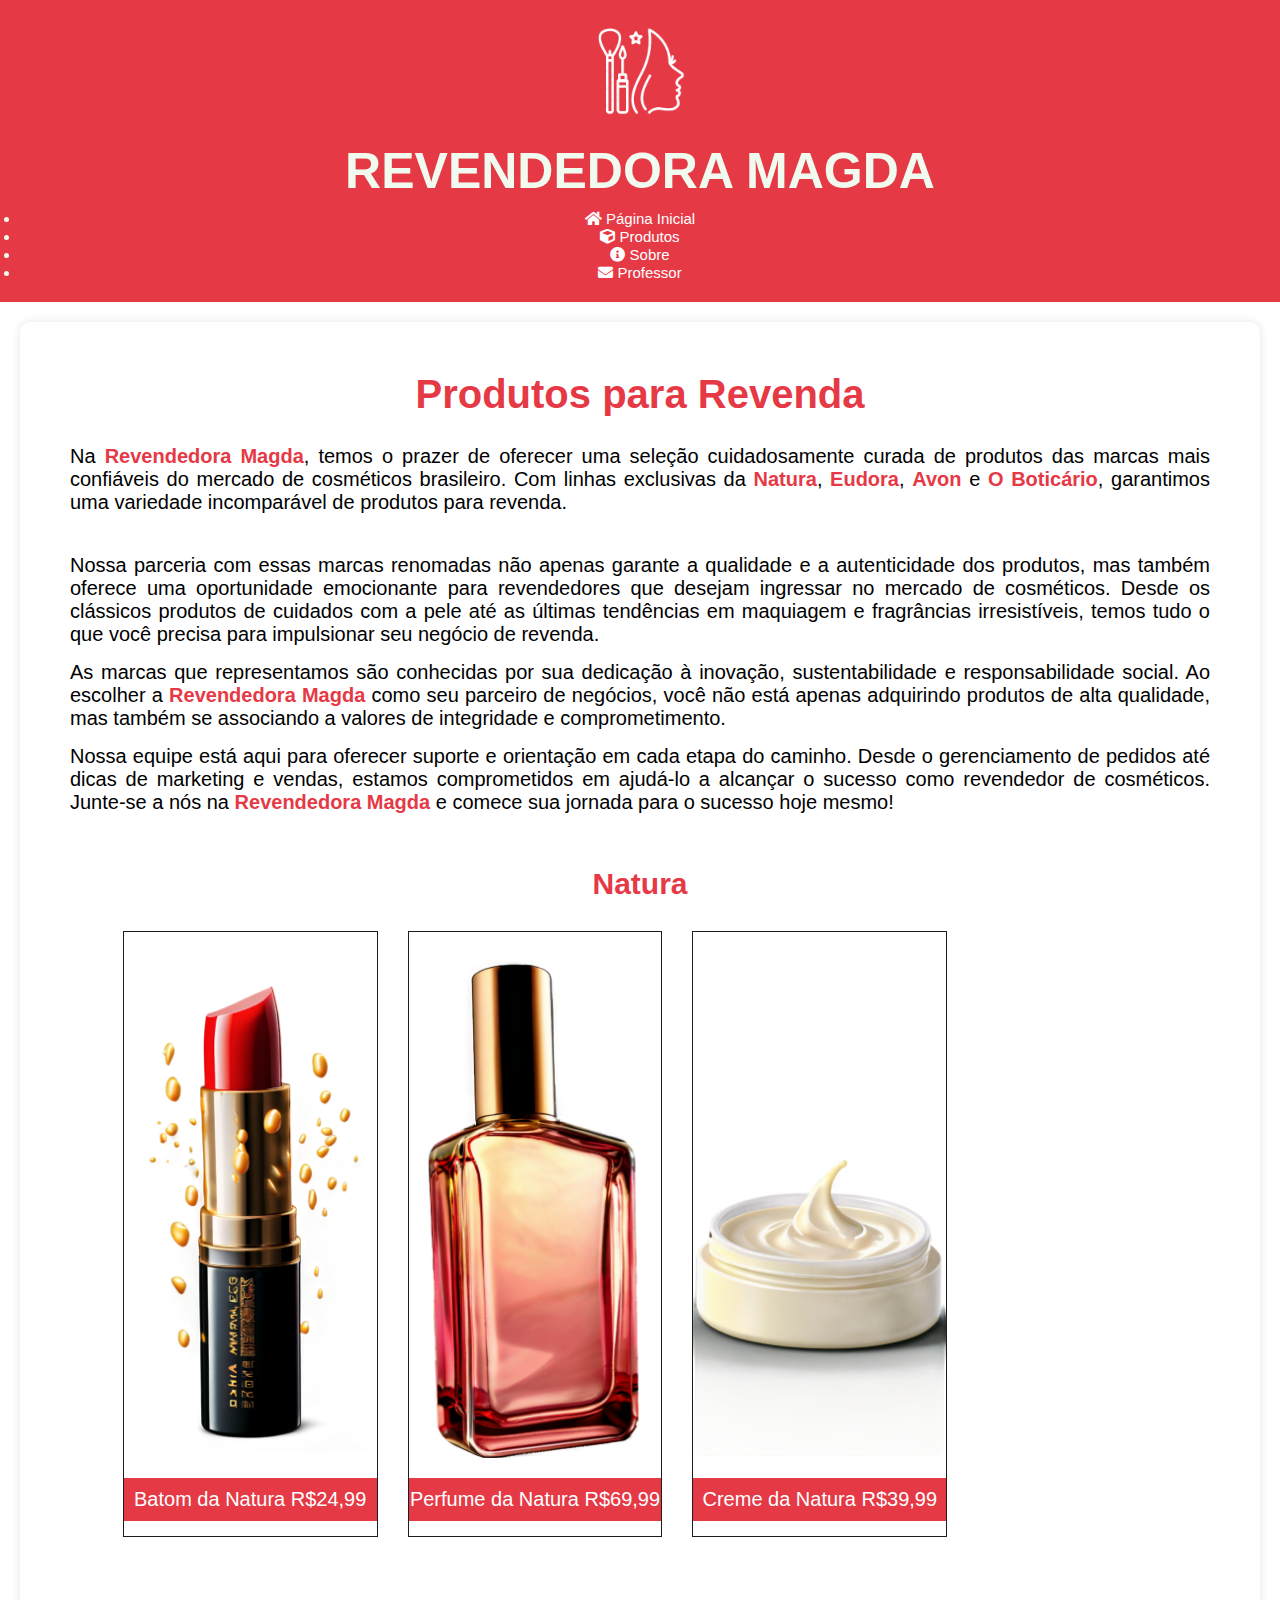
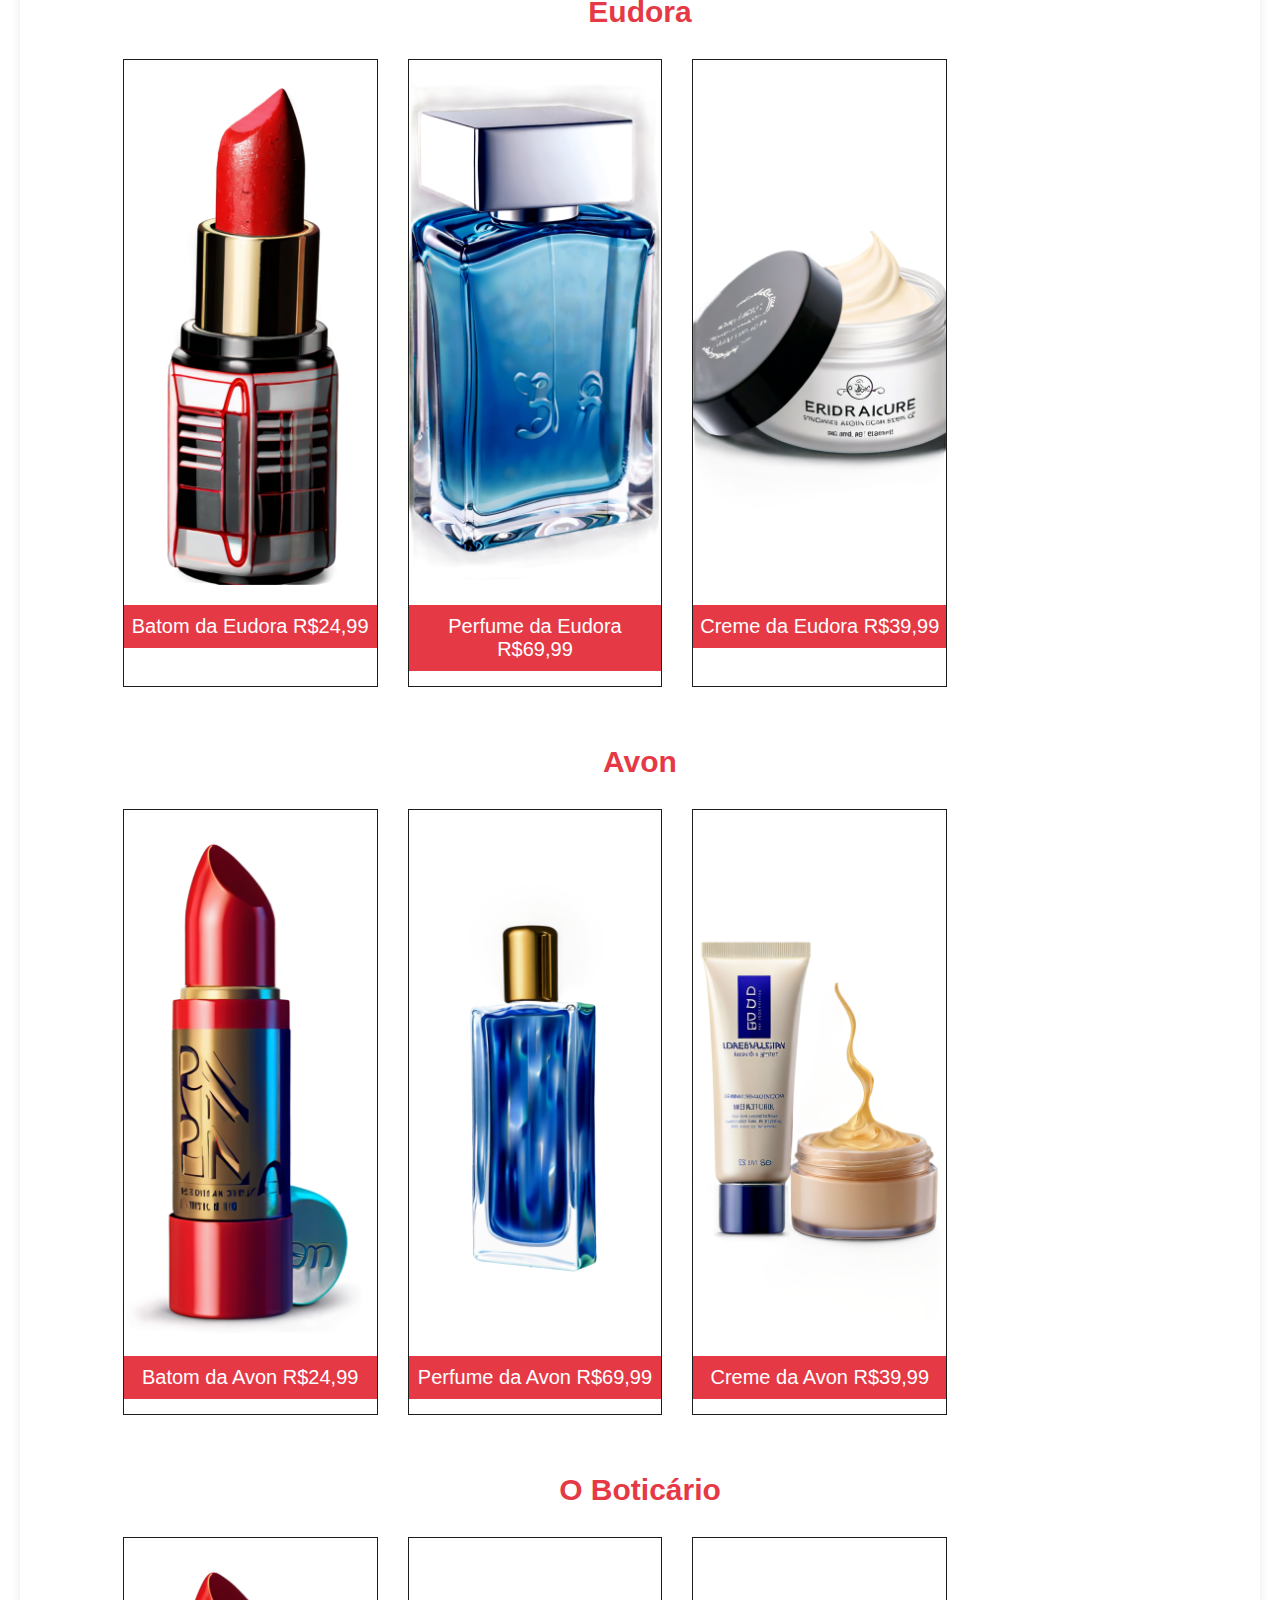
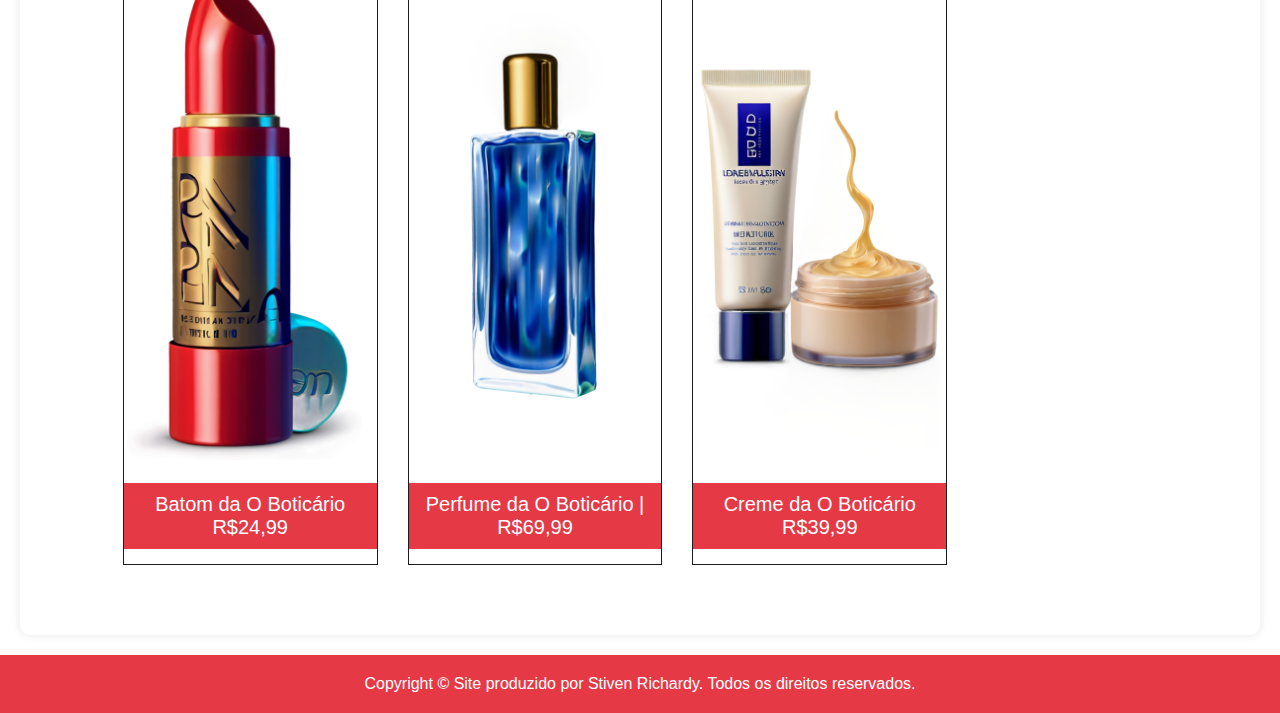
==== commit c999fe25: "Remoção do botão para ir ao início da página" ====
--- a/produtos.html
+++ b/produtos.html
@@ -7,7 +7,7 @@
         <meta name="description" content="Revendedora Magda oferece uma ampla gama de produtos de beleza. Compre online os melhores produtos das principais marcas nacionais de maquiagem, cuidados com a pele e muito mais.">
         <meta name="keywords" content="revenda, cosméticos, beleza">
         <link rel="stylesheet" href="https://stackpath.bootstrapcdn.com/bootstrap/4.1.3/css/bootstrap.min.css" integrity="sha384-MCw98/SFnGE8fJT3GXwEOngsV7Zt27NXFoaoApmYm81iuXoPkFOJwJ8ERdknLPMO" crossorigin="anonymous">
-        <link rel="icon" href=""images/logo.png" type="image/png">
+        <link rel="icon" href="images/logo.png" type="image/png">
         <link rel="stylesheet" href="estilo.css">
         <link rel="stylesheet" href="https://cdnjs.cloudflare.com/ajax/libs/font-awesome/5.15.4/css/all.min.css">
     </head>
@@ -43,7 +43,7 @@
             <p>As marcas que representamos são conhecidas por sua dedicação à inovação, sustentabilidade e responsabilidade social. Ao escolher a <strong>Revendedora Magda</strong> como seu parceiro de negócios, você não está apenas adquirindo produtos de alta qualidade, mas também se associando a valores de integridade e comprometimento.</p>
             <p>Nossa equipe está aqui para oferecer suporte e orientação em cada etapa do caminho. Desde o gerenciamento de pedidos até dicas de marketing e vendas, estamos comprometidos em ajudá-lo a alcançar o sucesso como revendedor de cosméticos. Junte-se a nós na <strong>Revendedora Magda</strong> e comece sua jornada para o sucesso hoje mesmo!</p>            
             <br>
-            <h3 id="1">Natura</h3>
+            <h3 id>Natura</h3>
             <div id="produtos">
                 <div class="produto-single">
                     <img src="images/batom-natura.png"/>
@@ -59,7 +59,7 @@
                 </div>
             </div>
             <br>
-            <h3 id="2">Eudora</h3>
+            <h3>Eudora</h3>
             <div id="produtos">
                 <div class="produto-single">
                     <img src="images/batom-eudora.png" class="img-fluid"/>
@@ -75,7 +75,7 @@
                 </div>
             </div>
             <br>
-            <h3 id="3">Avon</h3>
+            <h3>Avon</h3>
             <div id="produtos">
                 <div class="produto-single">
                     <img src="images/batom-avon.png" class="img-fluid"/>
@@ -91,7 +91,7 @@
                 </div>
             </div>
             <br>
-            <h3 id="4">O Boticário</h3>
+            <h3>O Boticário</h3>
             <div id="produtos">
                 <div class="produto-single">
                     <img src="images/batom-avon.png" class="img-fluid"/>
@@ -106,23 +106,7 @@
                     <p>Creme da O Boticário R$39,99</p>
                 </div>
             </div>
-            <button onclick="window.scrollTo({top: 0, behavior: 'smooth'});"><i class="fas fa-arrow-up"></i></button>
         </article>
-        <aside>
-            <h3>Links de Navegação</h3>
-            <br>
-            <hr>
-            <br>
-            <ul>
-                <li><a href="#1">Natura</a></li>
-                <br>
-                <li><a href="#2">Eudora</a></li>
-                <br>
-                <li><a href="#3">Avon</a></li>
-                <br>
-                <li><a href="#4">O Boticário</a></li>
-            </ul>
-        </aside>
     </main>
     <footer>
         <p>Copyright &copy; Site produzido por Stiven Richardy. Todos os direitos reservados.</p>
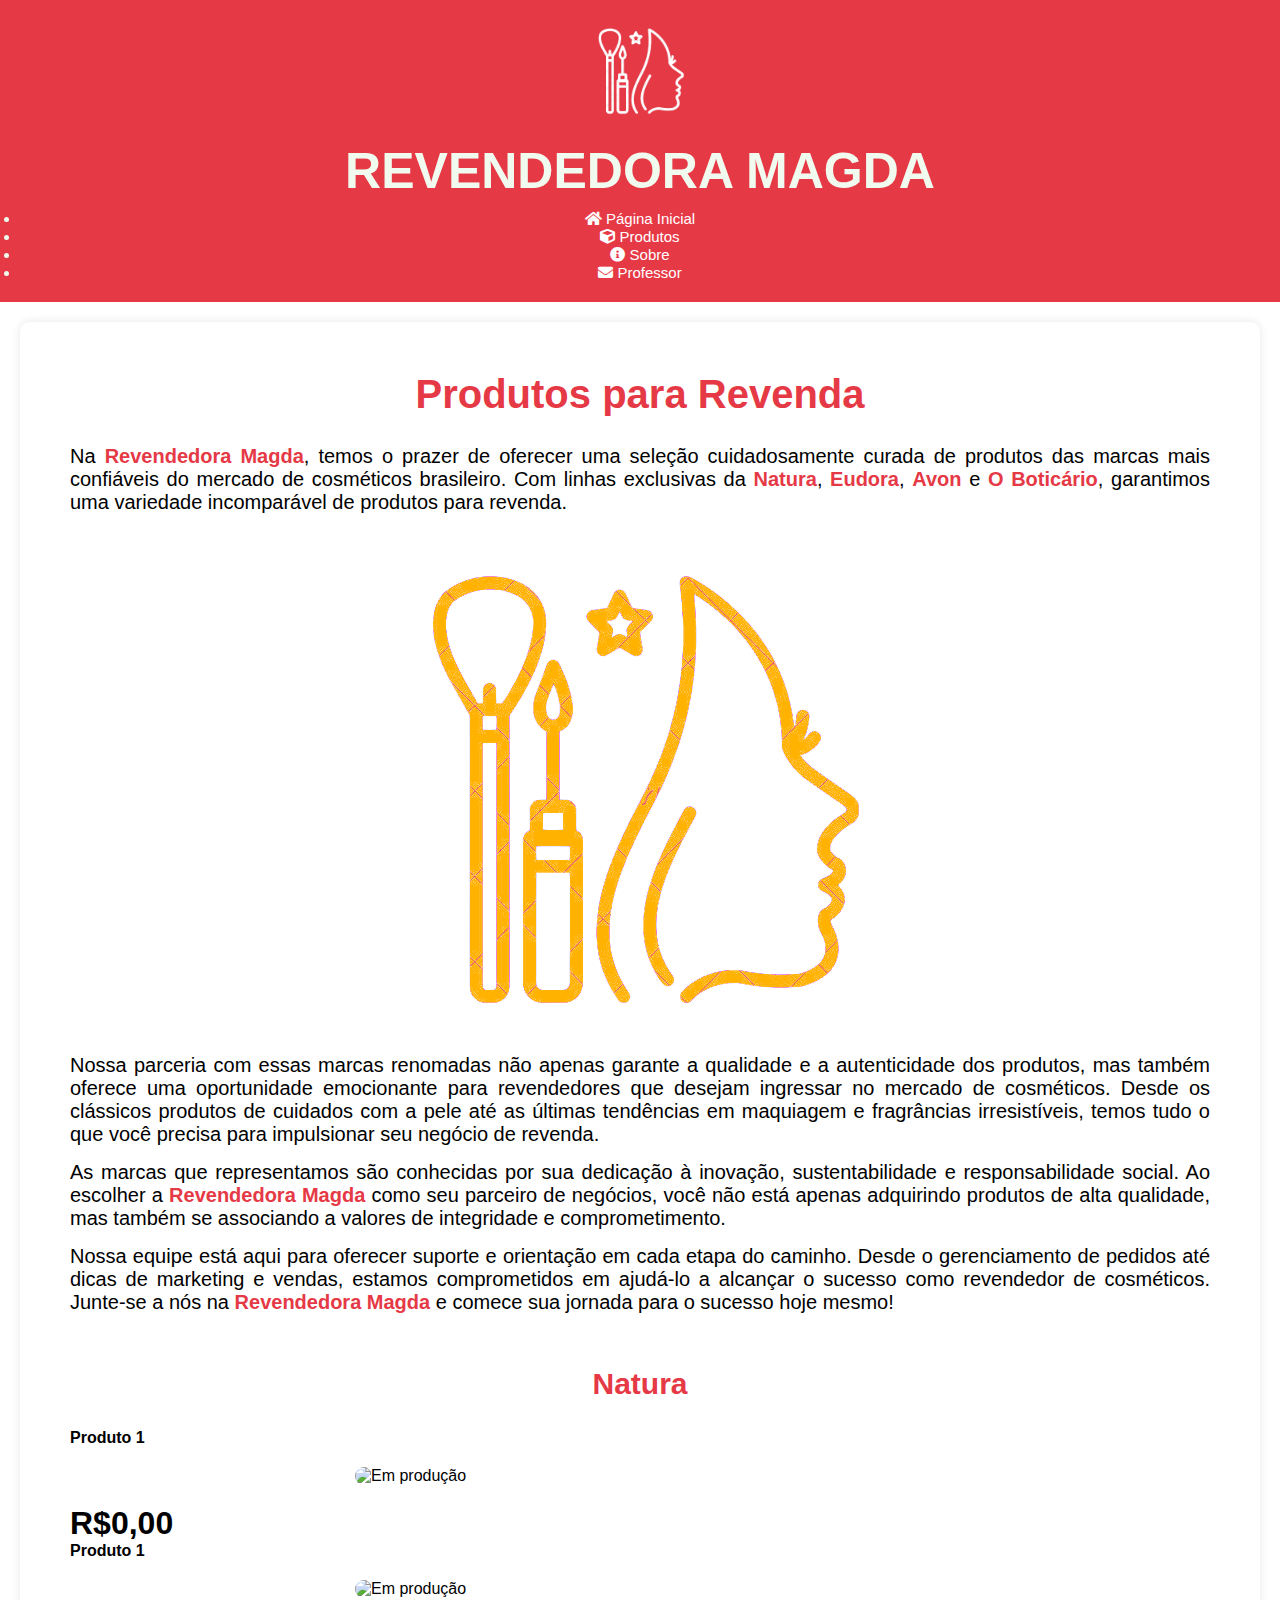
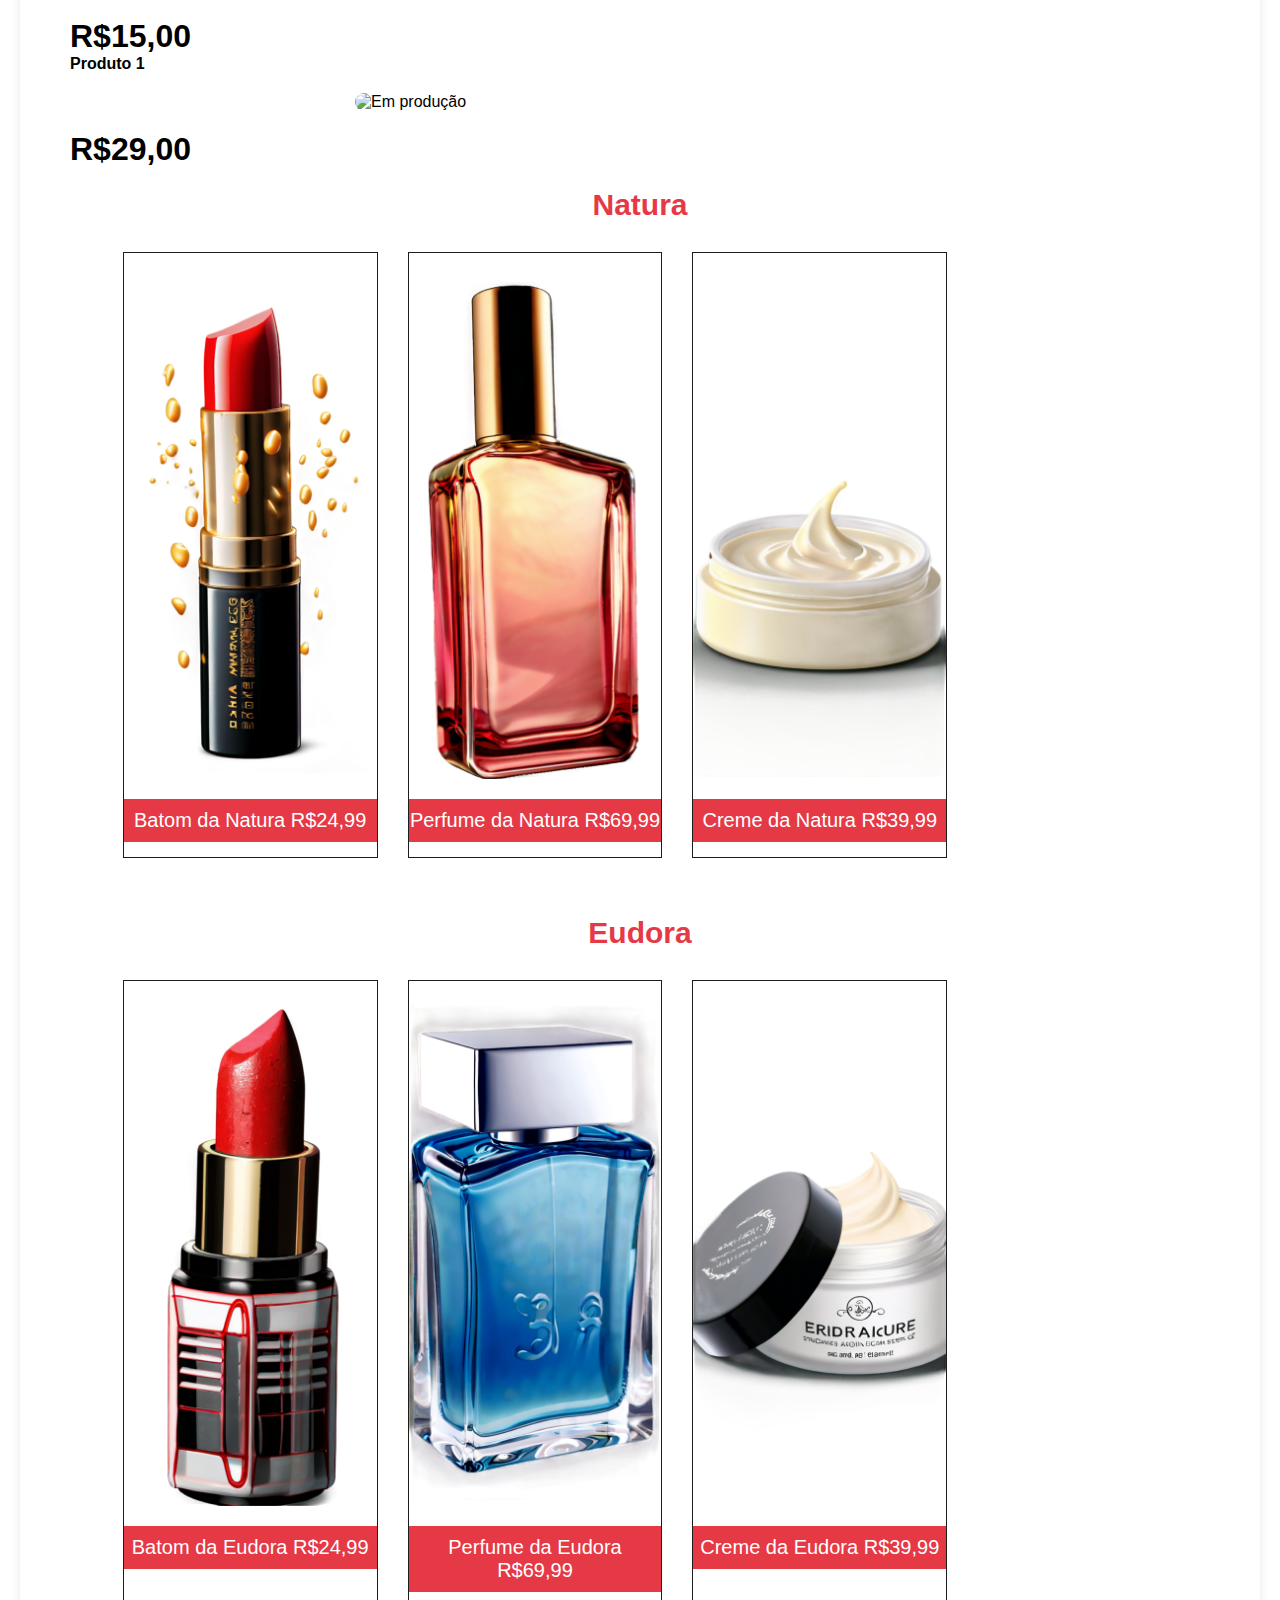
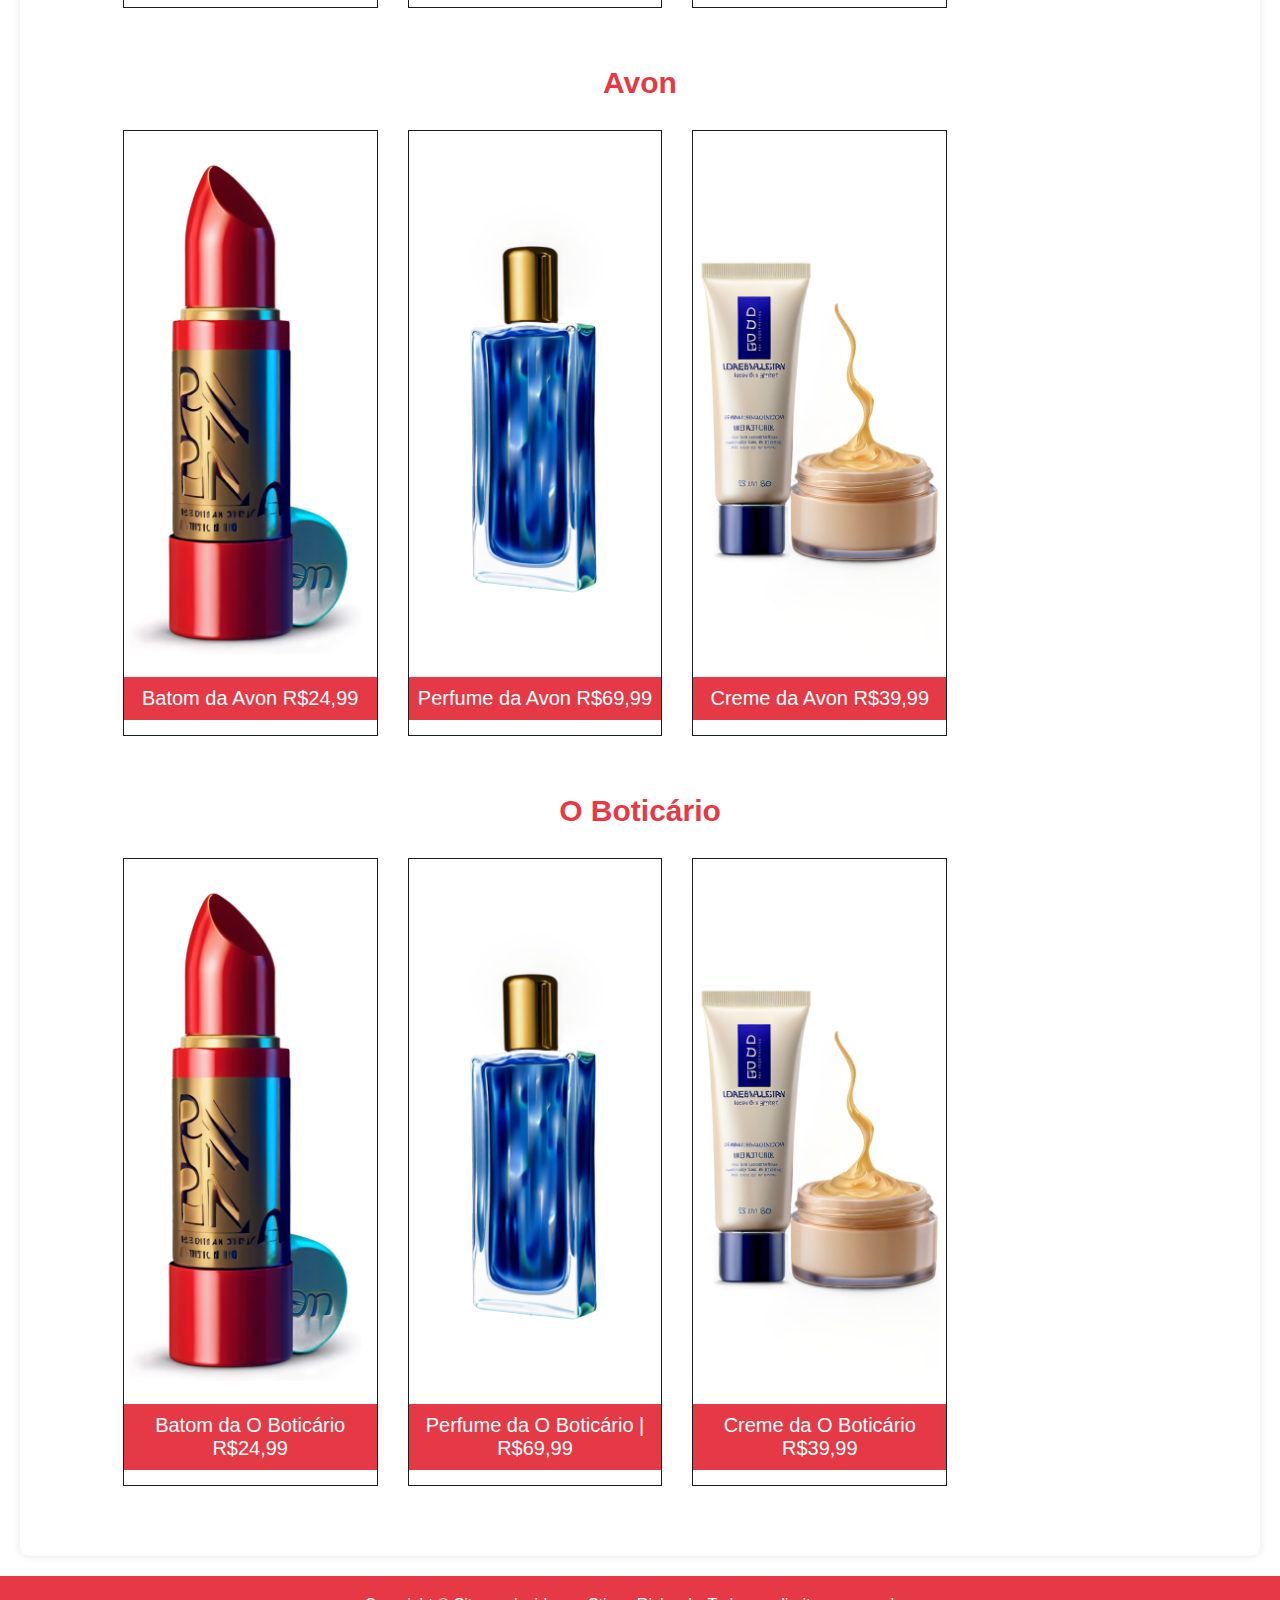
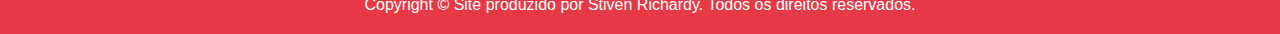
==== commit 823b4049: "Novo estilo dos produtos (em processo)" ====
--- a/produtos.html
+++ b/produtos.html
@@ -38,11 +38,45 @@
             <h2>Produtos para Revenda</h2>
             <br>
             <p>Na <strong>Revendedora Magda</strong>, temos o prazer de oferecer uma seleção cuidadosamente curada de produtos das marcas mais confiáveis do mercado de cosméticos brasileiro. Com linhas exclusivas da <strong>Natura</strong>, <strong>Eudora</strong>, <strong>Avon</strong> e <strong>O Boticário</strong>, garantimos uma variedade incomparável de produtos para revenda.</p>               
-            <img src=""images/logo-dourado.png"/>
+            <img src="images/logo-dourado.png"/>
             <p>Nossa parceria com essas marcas renomadas não apenas garante a qualidade e a autenticidade dos produtos, mas também oferece uma oportunidade emocionante para revendedores que desejam ingressar no mercado de cosméticos. Desde os clássicos produtos de cuidados com a pele até as últimas tendências em maquiagem e fragrâncias irresistíveis, temos tudo o que você precisa para impulsionar seu negócio de revenda.</p>
             <p>As marcas que representamos são conhecidas por sua dedicação à inovação, sustentabilidade e responsabilidade social. Ao escolher a <strong>Revendedora Magda</strong> como seu parceiro de negócios, você não está apenas adquirindo produtos de alta qualidade, mas também se associando a valores de integridade e comprometimento.</p>
             <p>Nossa equipe está aqui para oferecer suporte e orientação em cada etapa do caminho. Desde o gerenciamento de pedidos até dicas de marketing e vendas, estamos comprometidos em ajudá-lo a alcançar o sucesso como revendedor de cosméticos. Junte-se a nós na <strong>Revendedora Magda</strong> e comece sua jornada para o sucesso hoje mesmo!</p>            
             <br>
+            <h3>Natura</h3>
+            <br>
+  
+      <div class="container">
+        <div class="card-deck mb-3 text-center">
+          <div class="card mb-4 shadow-sm">
+            <div class="card-header p-3 mb-2 bg-danger text-white">
+                <h4 class="my-0 font-weight-normal">Produto 1</h4>
+            </div>
+            <div class="card-body">
+                <img src="" alt ="Em produção" class="img-fluid"/>
+                <h1 class="card-title pricing-card-title">R$0,00</h1>
+            </div>
+          </div>
+          <div class="card mb-4 shadow-sm">
+            <div class="card-header p-3 mb-2 bg-danger text-white">
+                    <h4 class="my-0 font-weight-normal">Produto 1</h4>
+            </div>
+            <div class="card-body">
+                <img src="" alt ="Em produção" class="img-fluid"/>
+                <h1 class="card-title pricing-card-title">R$15,00</h1>
+            </div>
+          </div>
+          <div class="card mb-4 shadow-sm">
+            <div class="card-header p-3 mb-2 bg-danger text-white">
+              <h4 class="my-0 font-weight-normal">Produto 1</h4>
+            </div>
+            <div class="card-body">
+                <img src="" alt ="Em produção" class="img-fluid"/>
+                <h1 class="card-title pricing-card-title">R$29,00</h1>
+            </div>
+          </div>
+        </div>
+
             <h3 id>Natura</h3>
             <div id="produtos">
                 <div class="produto-single">
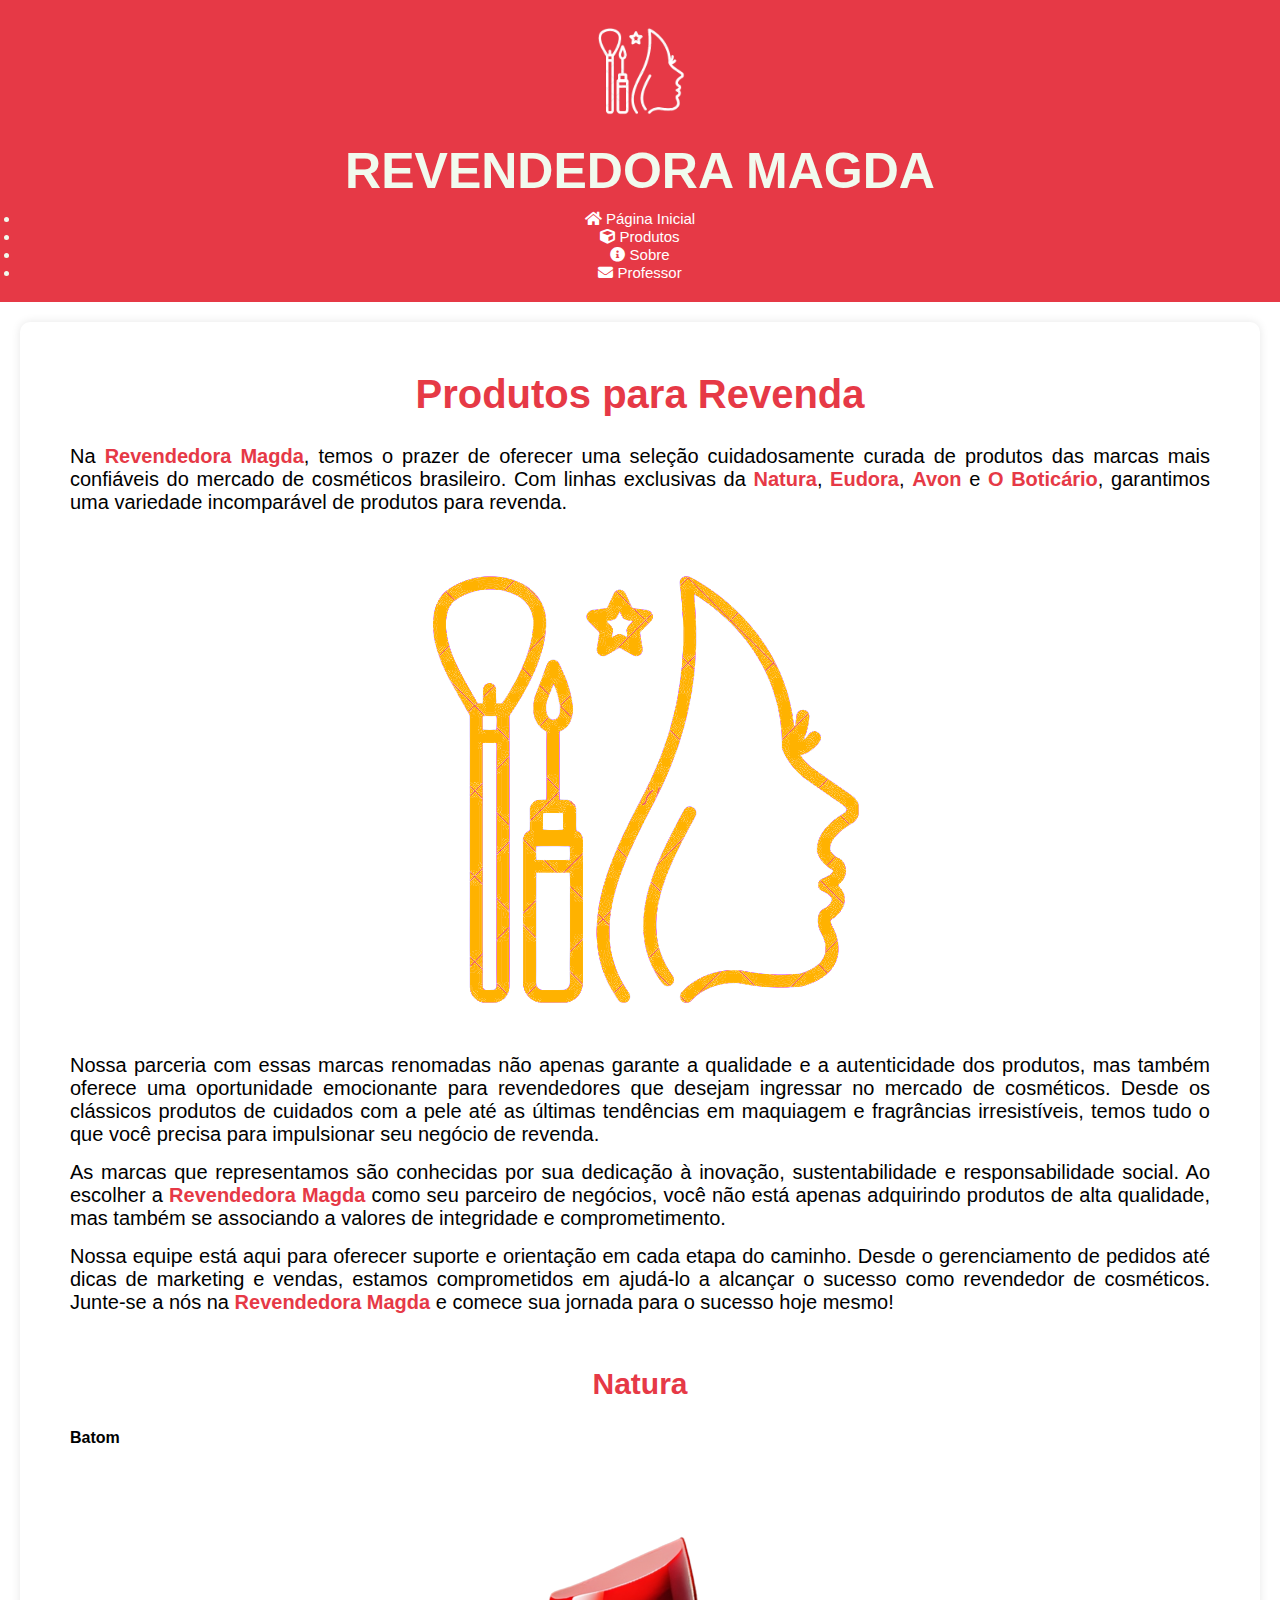
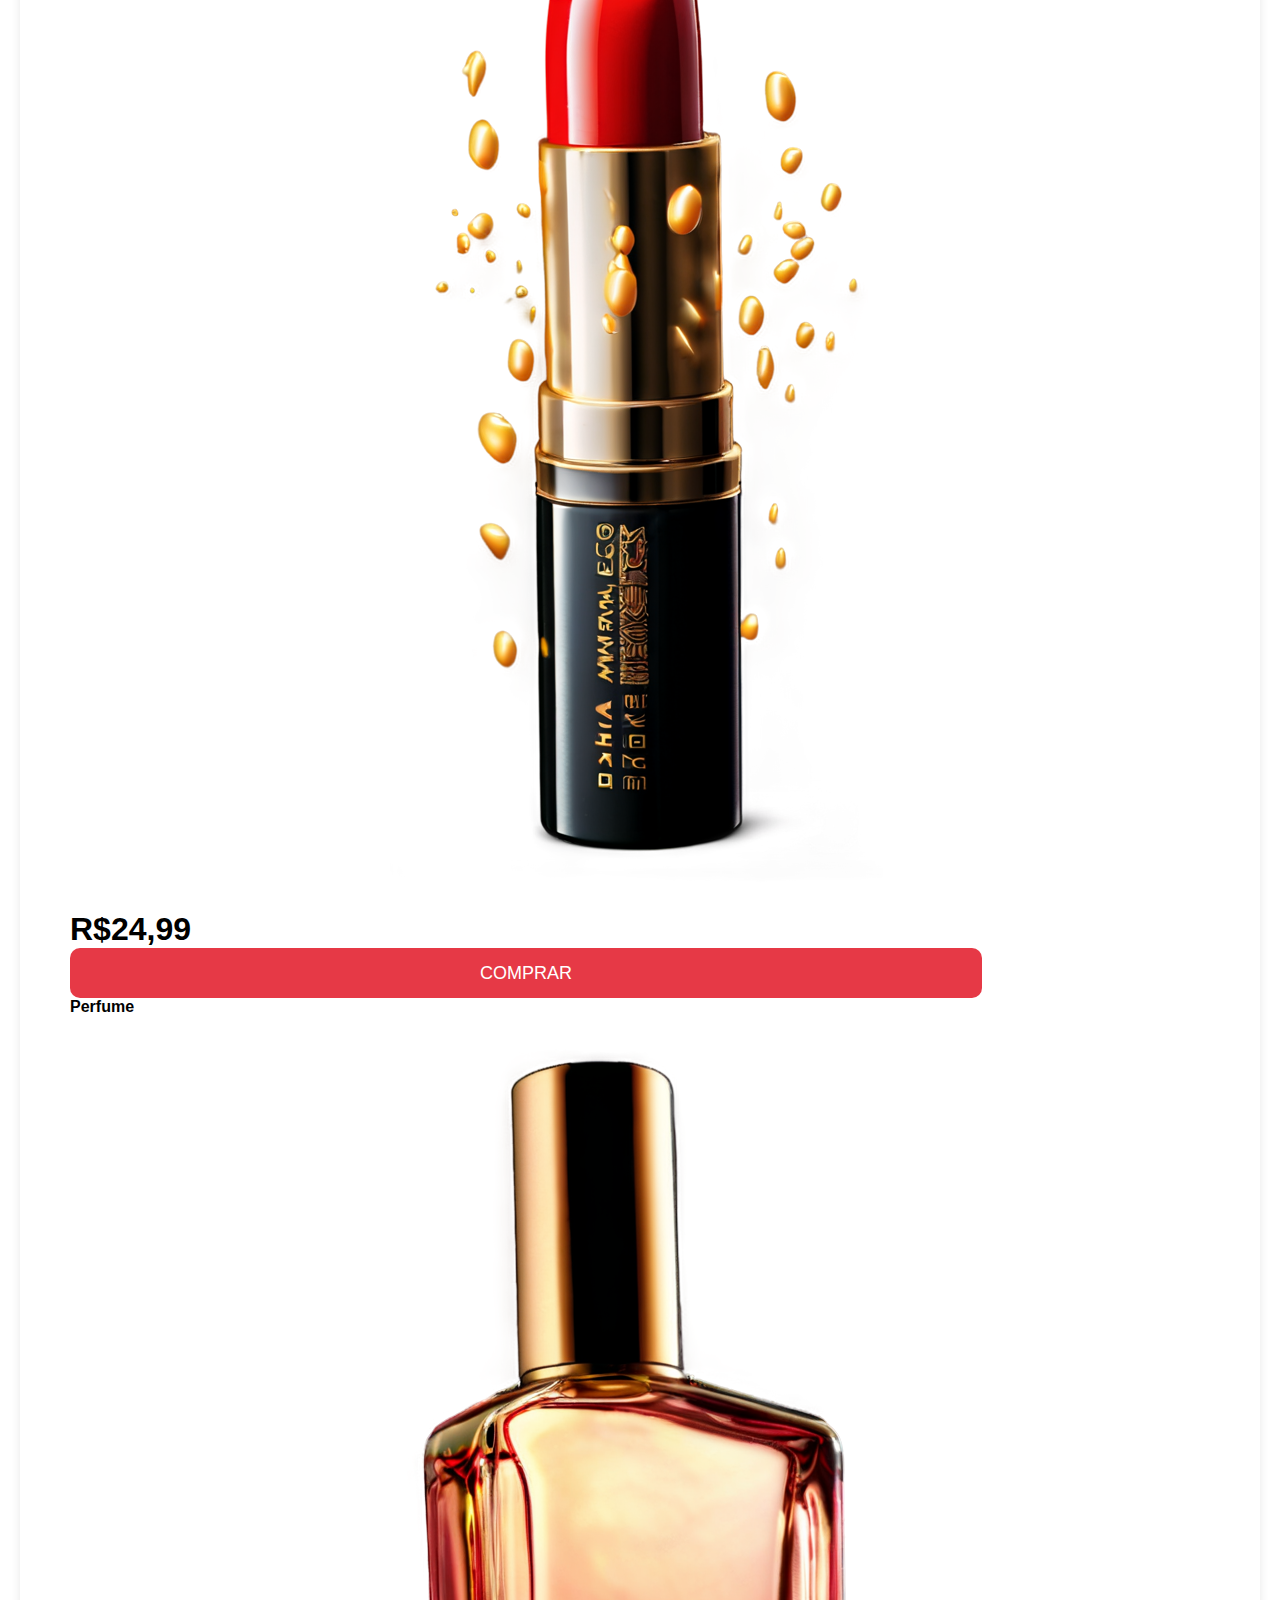
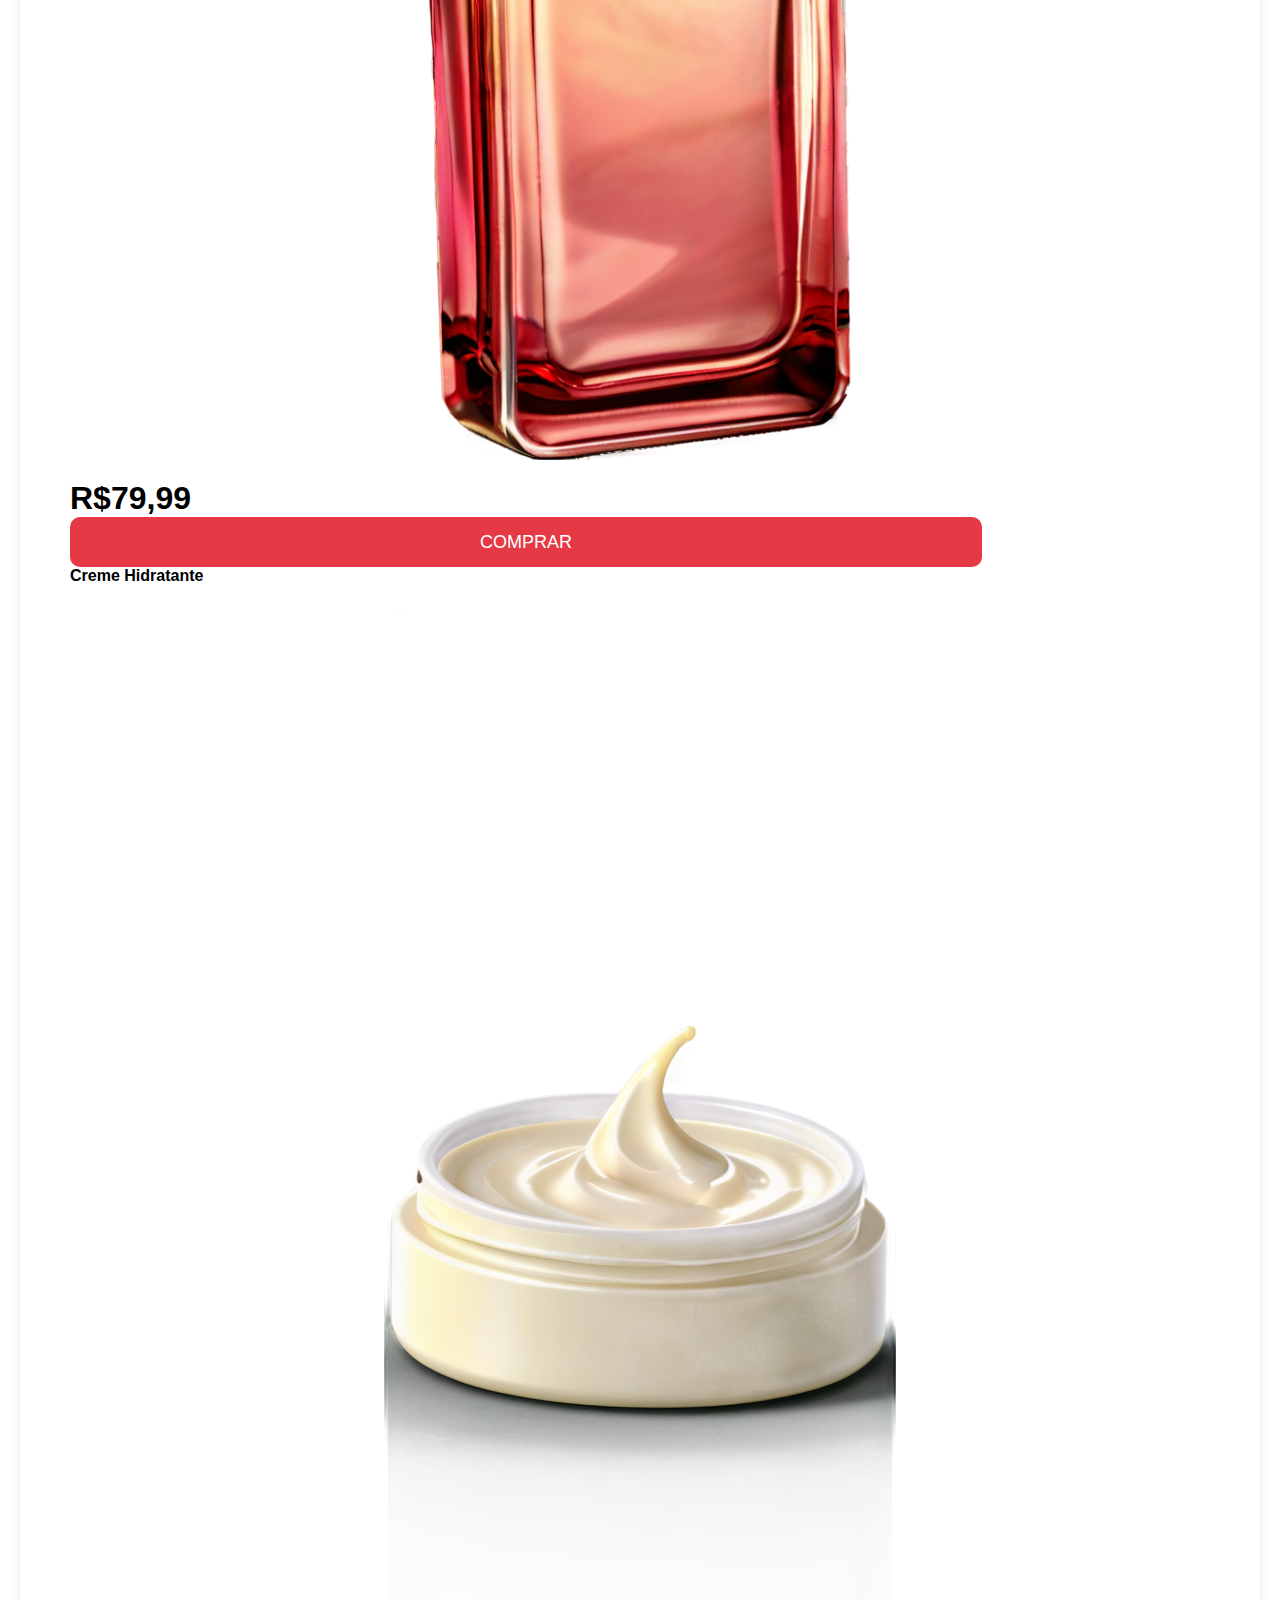
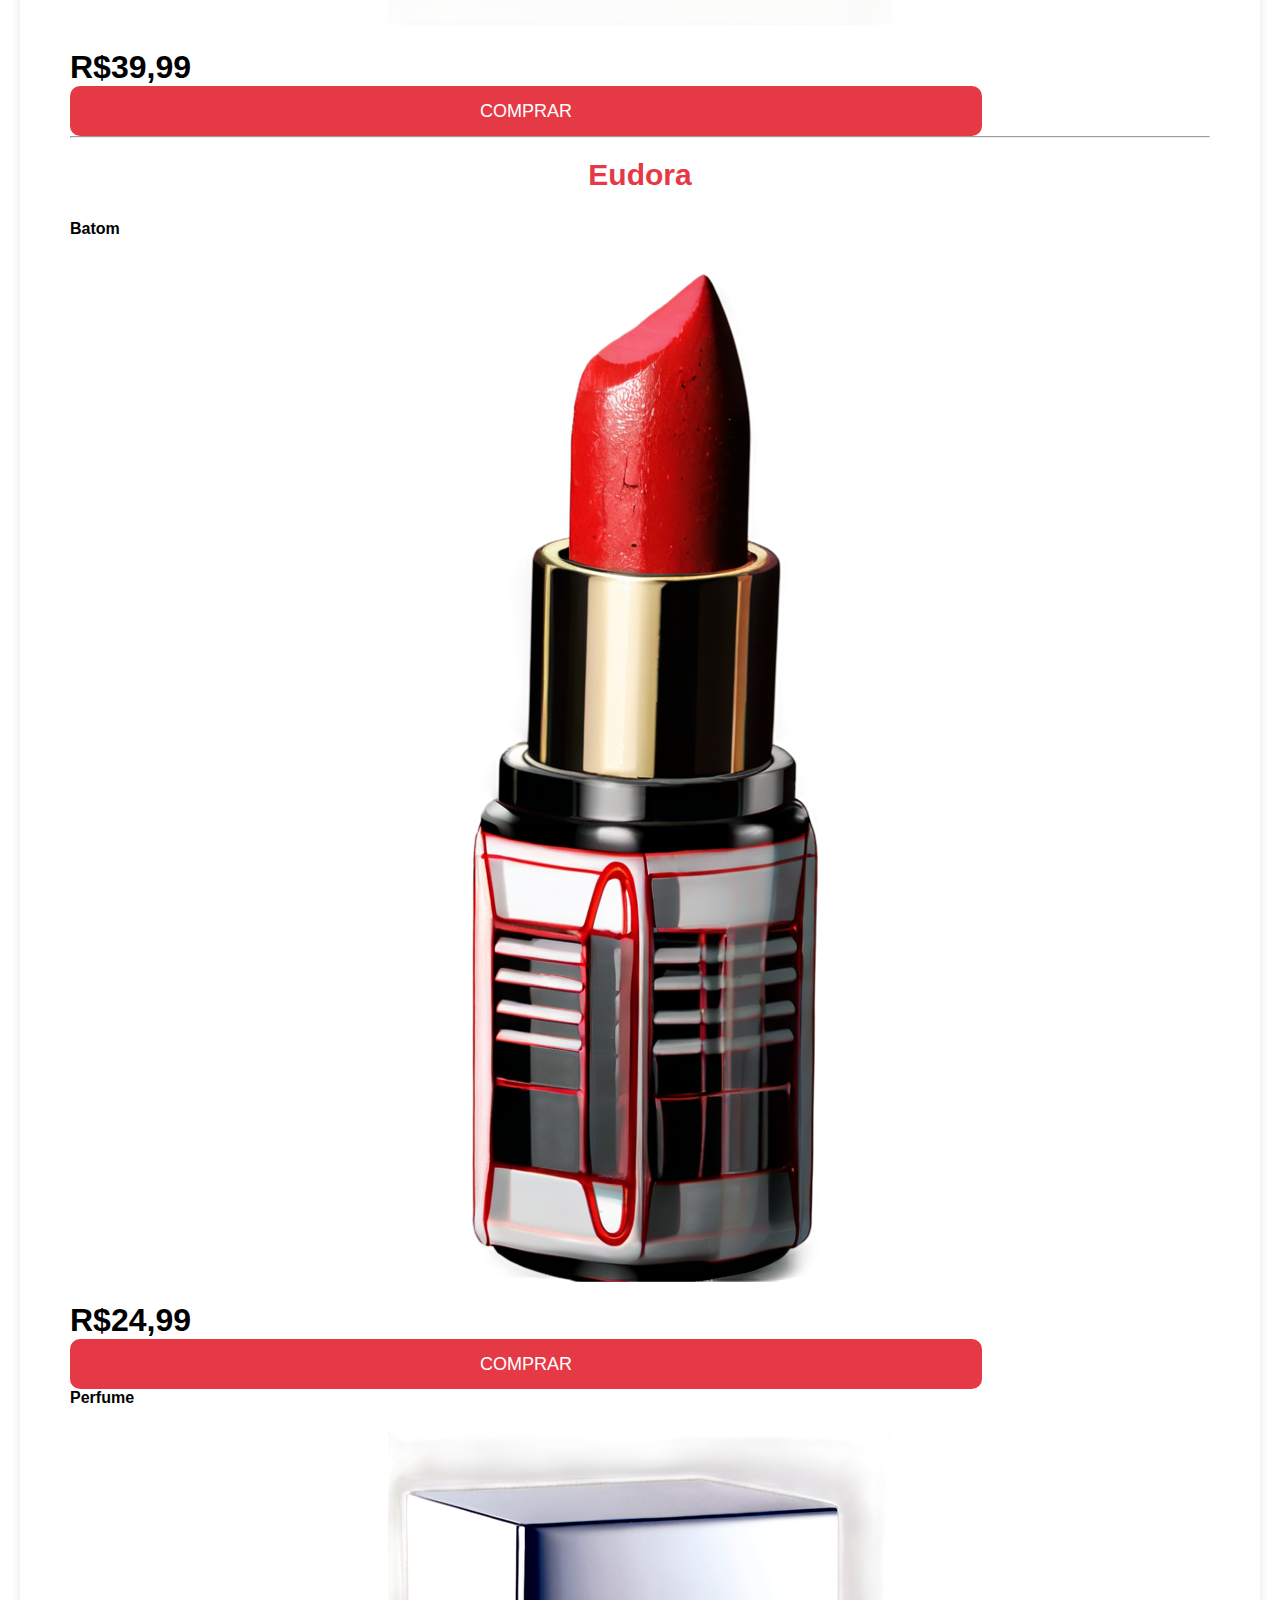
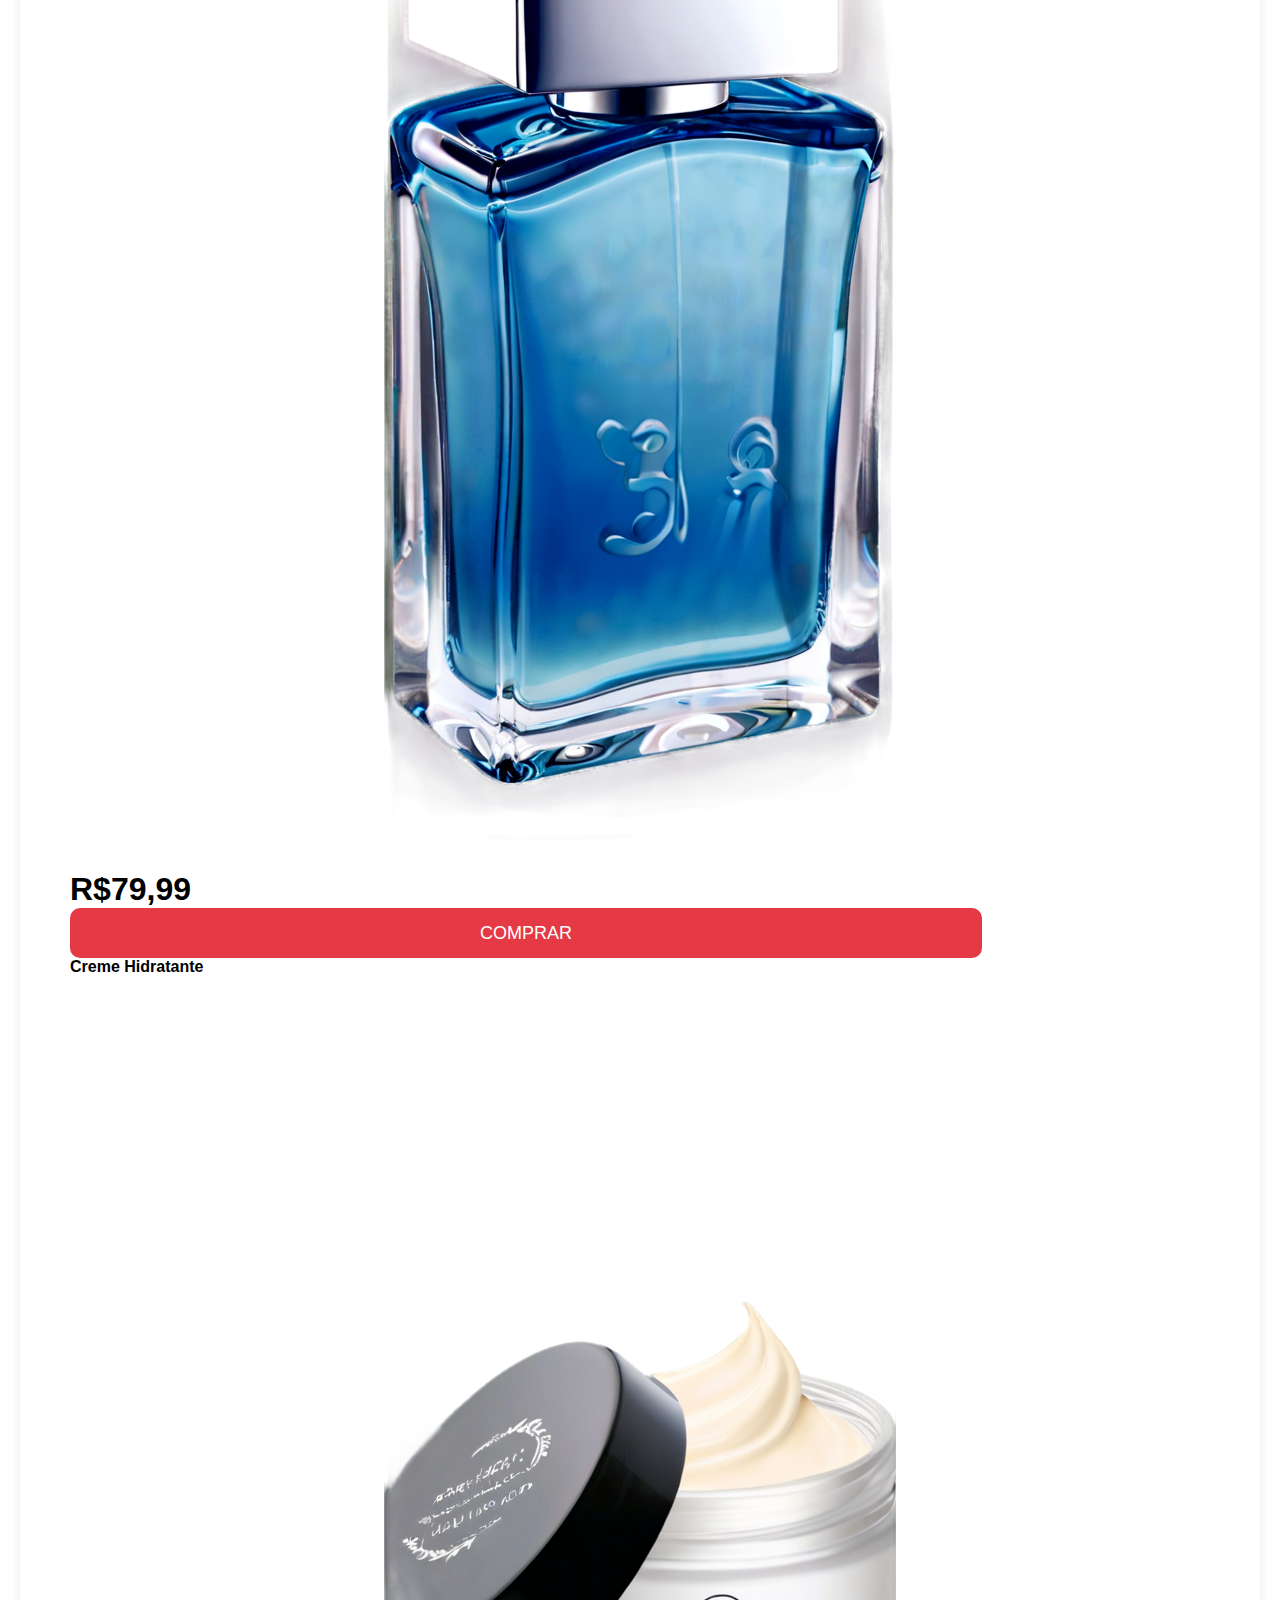
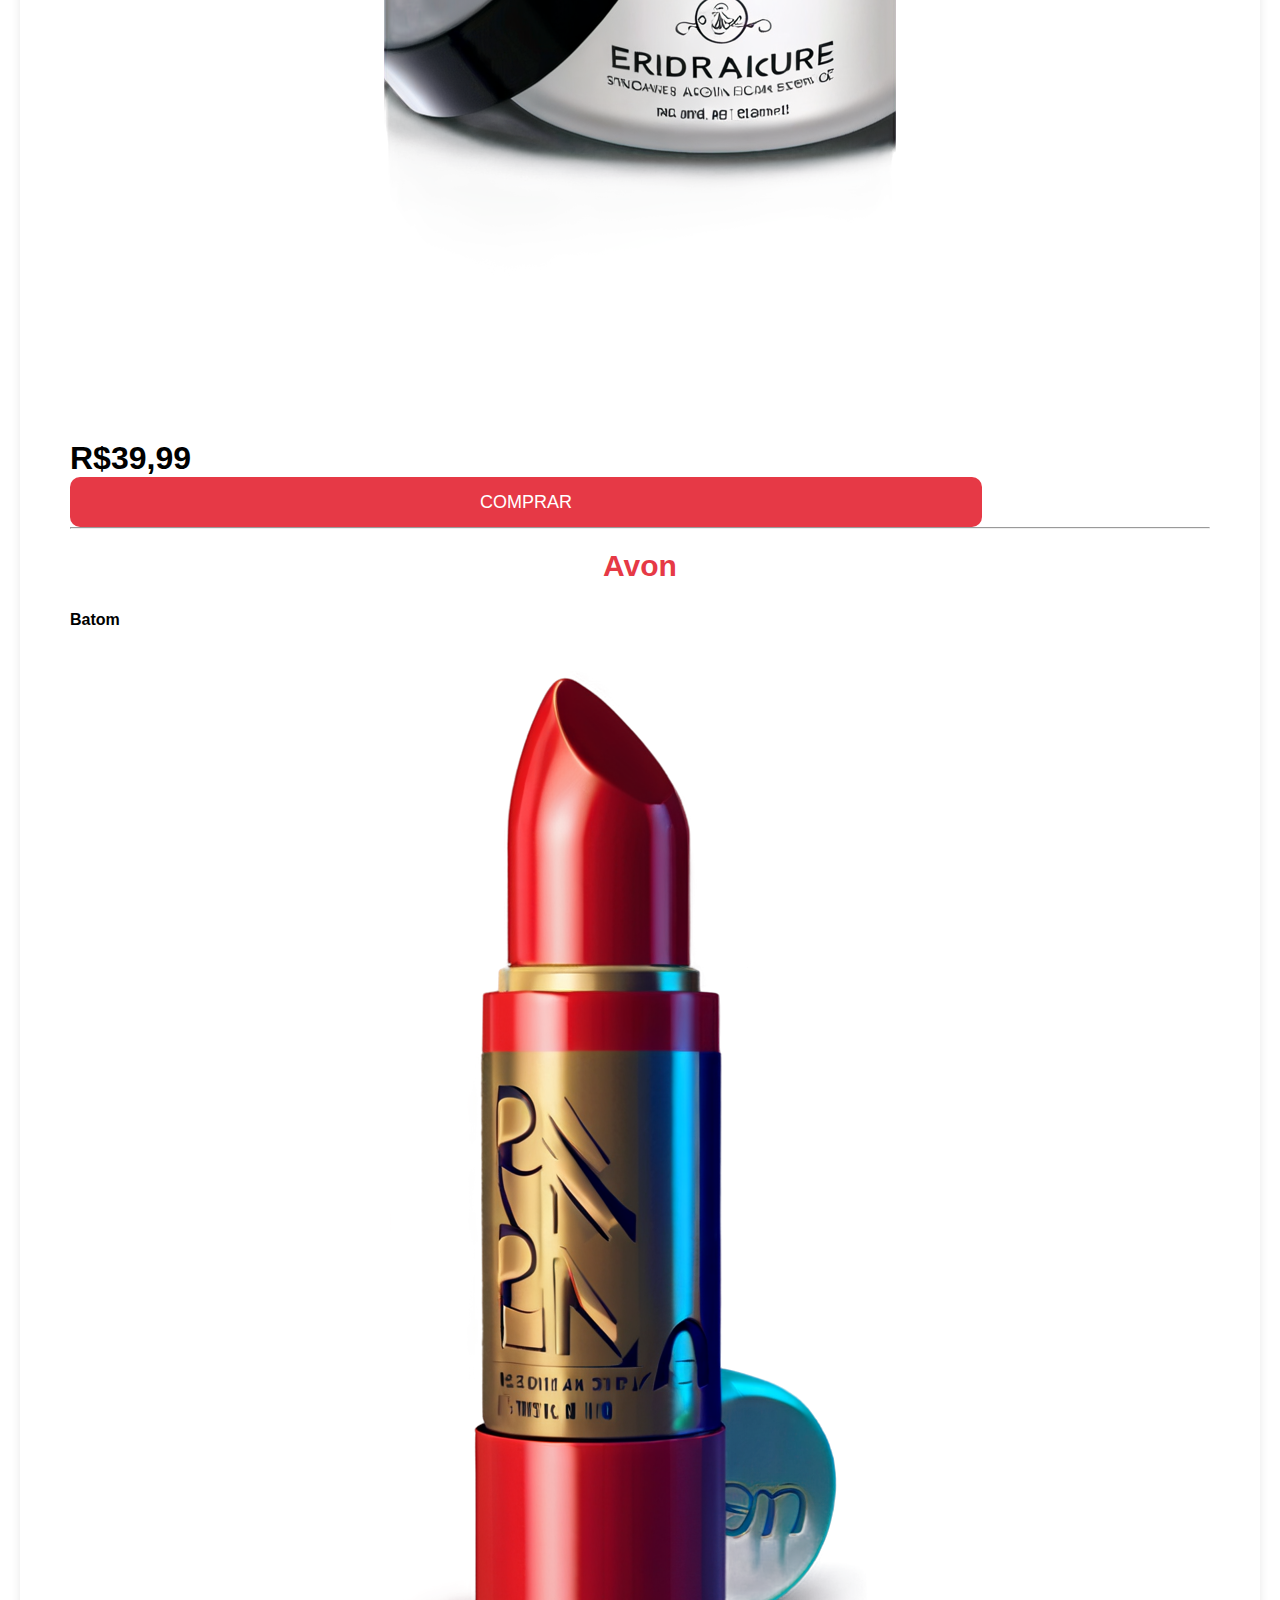
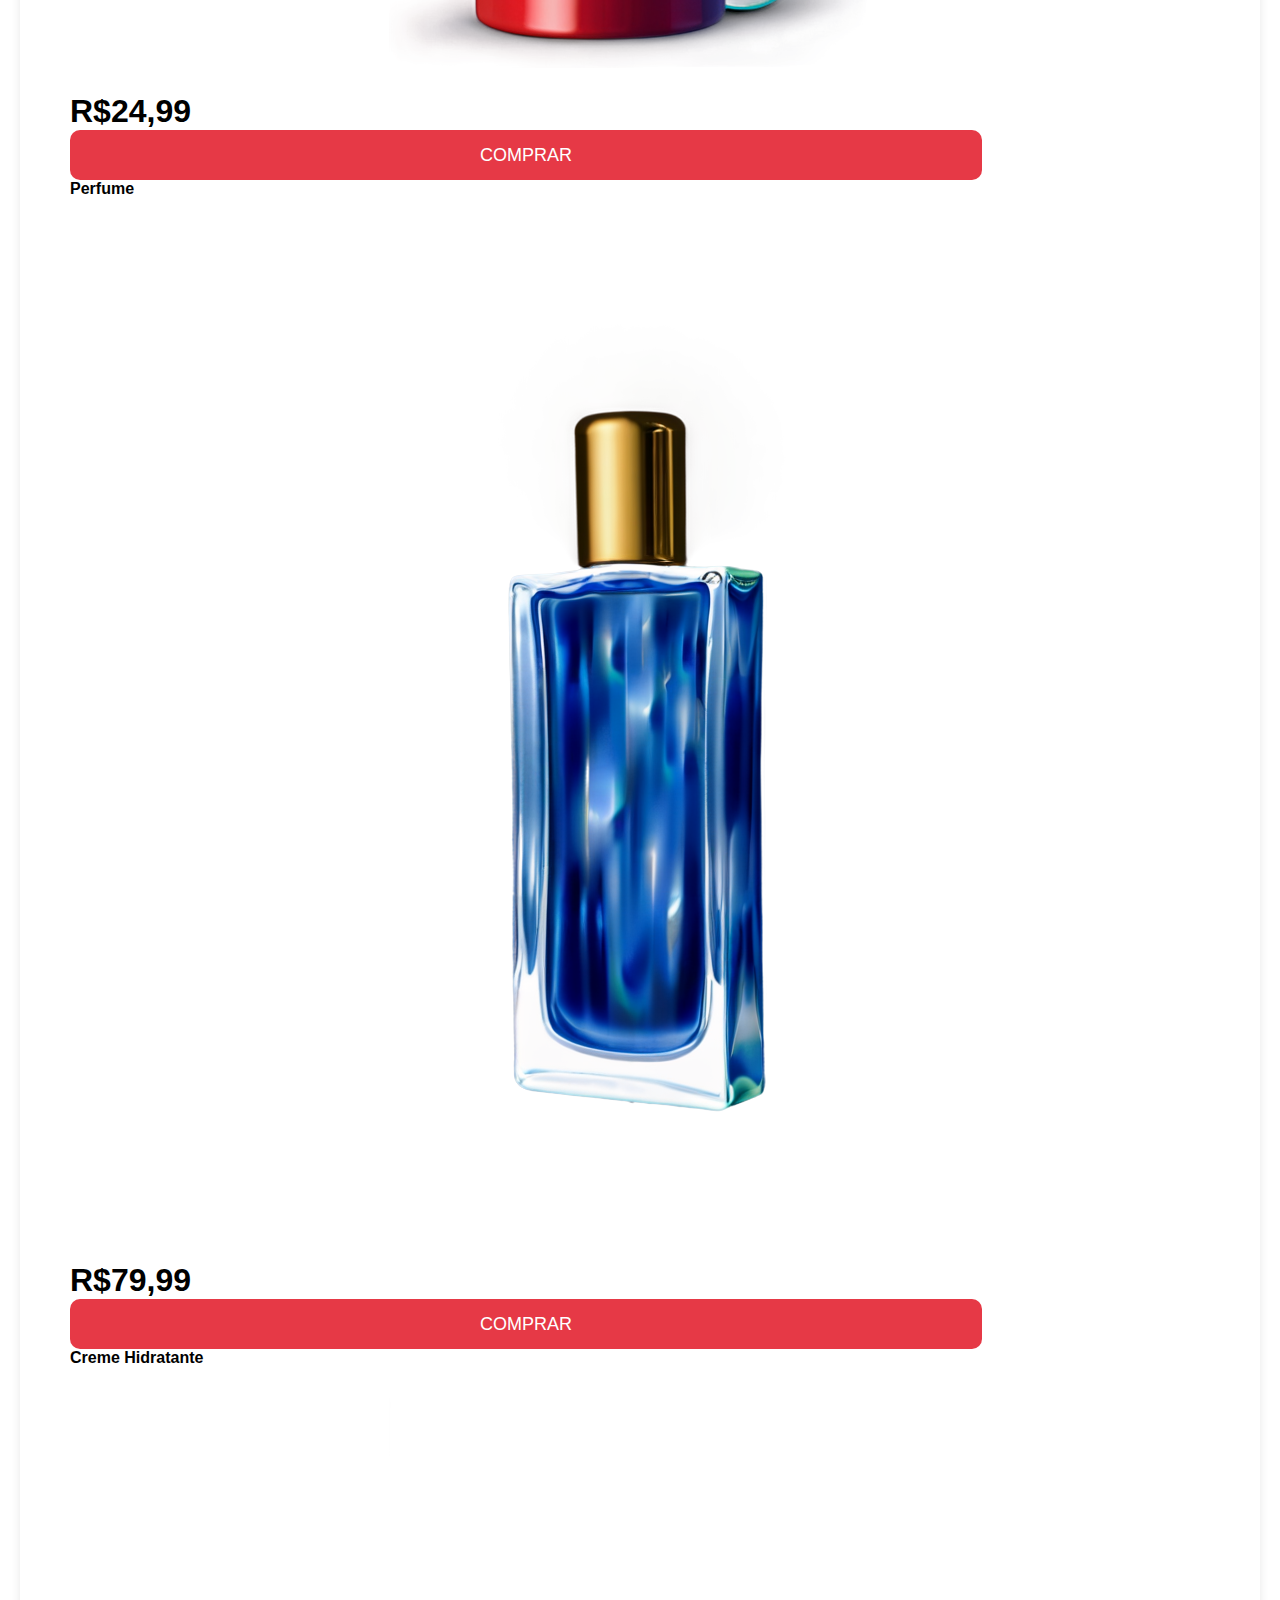
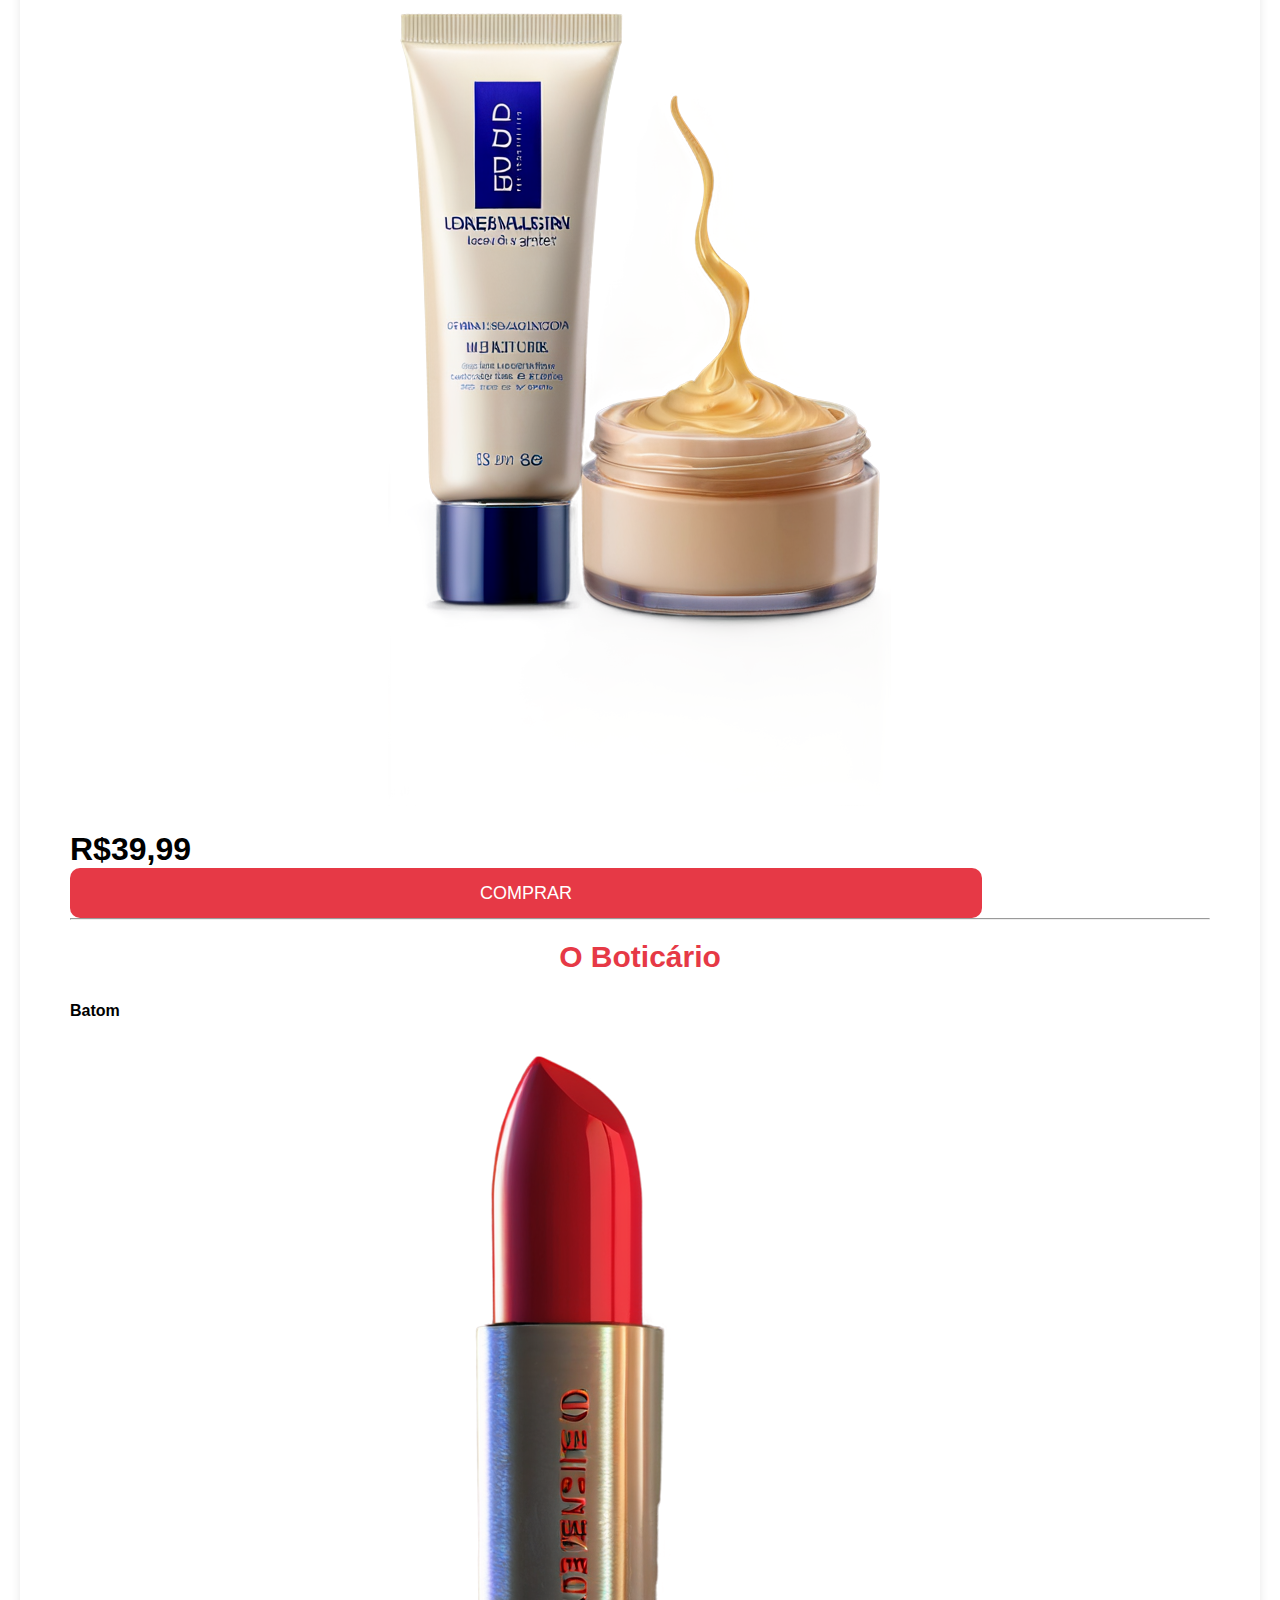
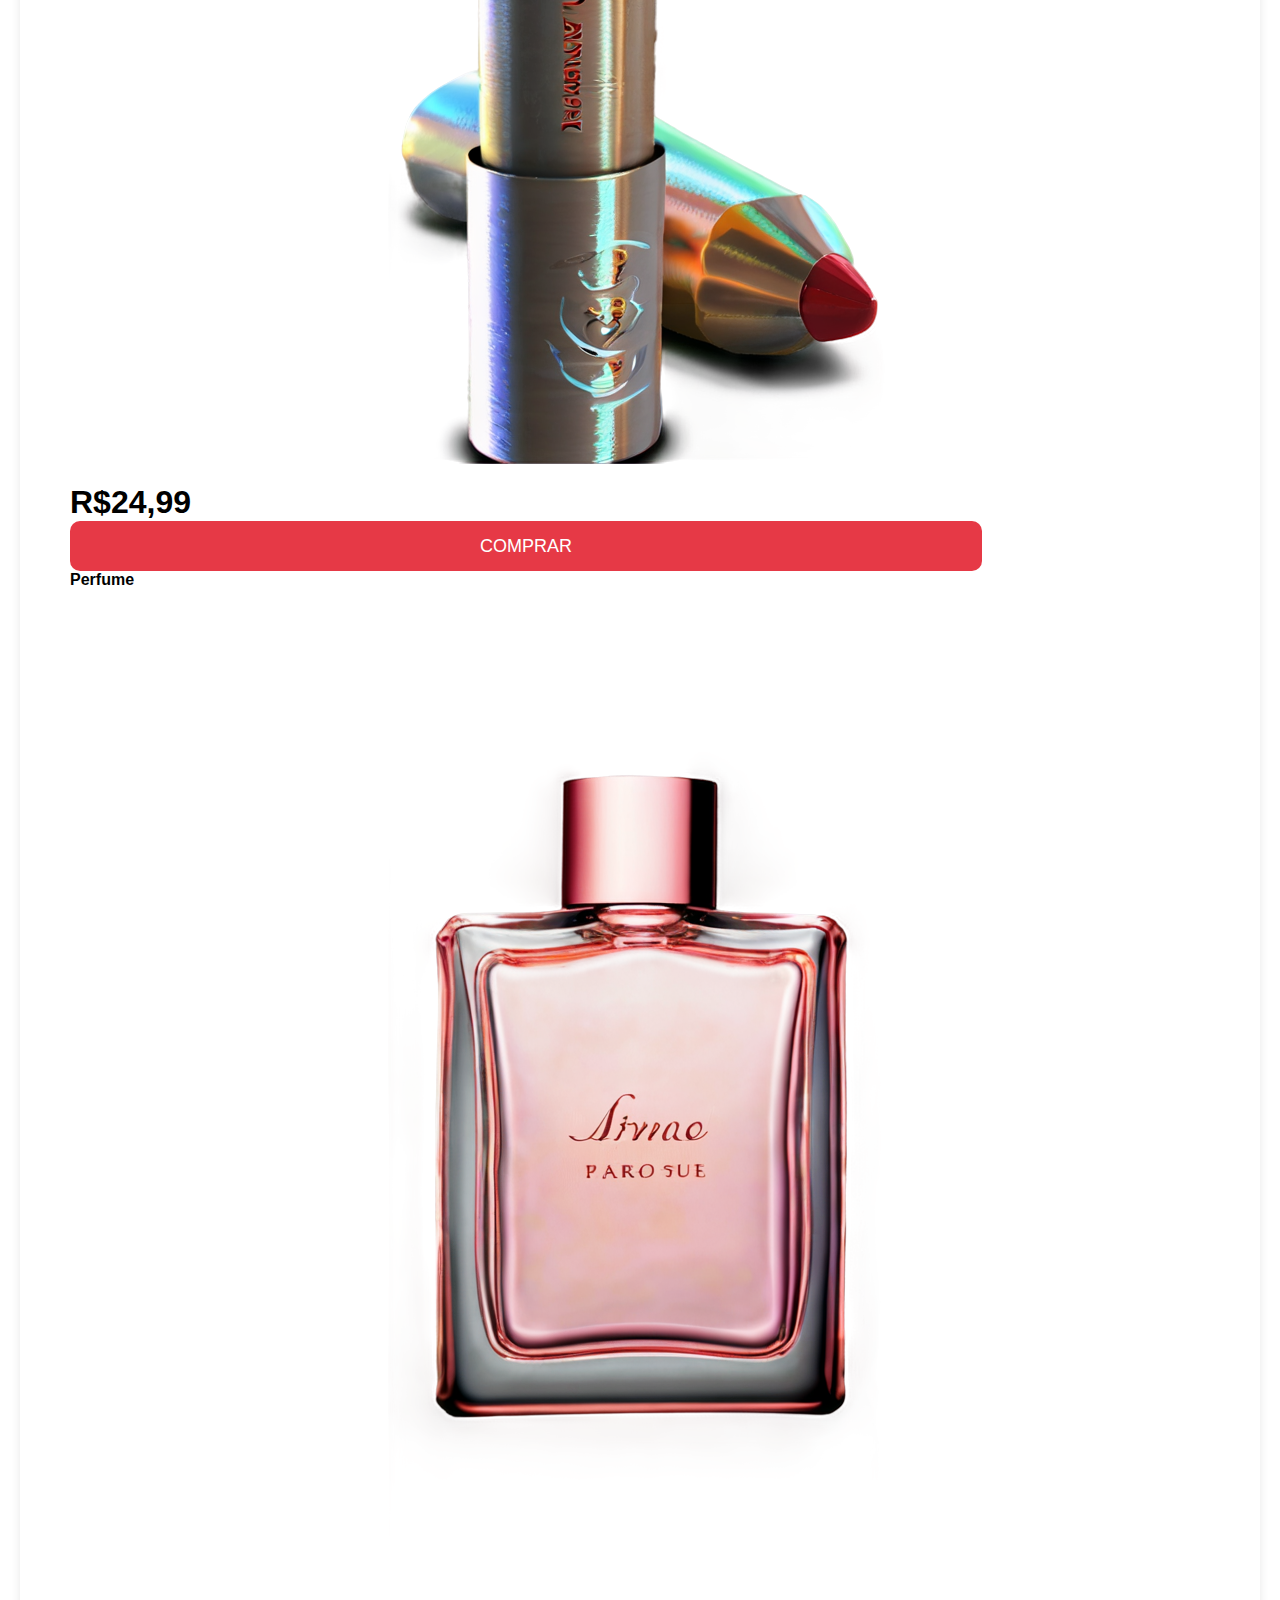
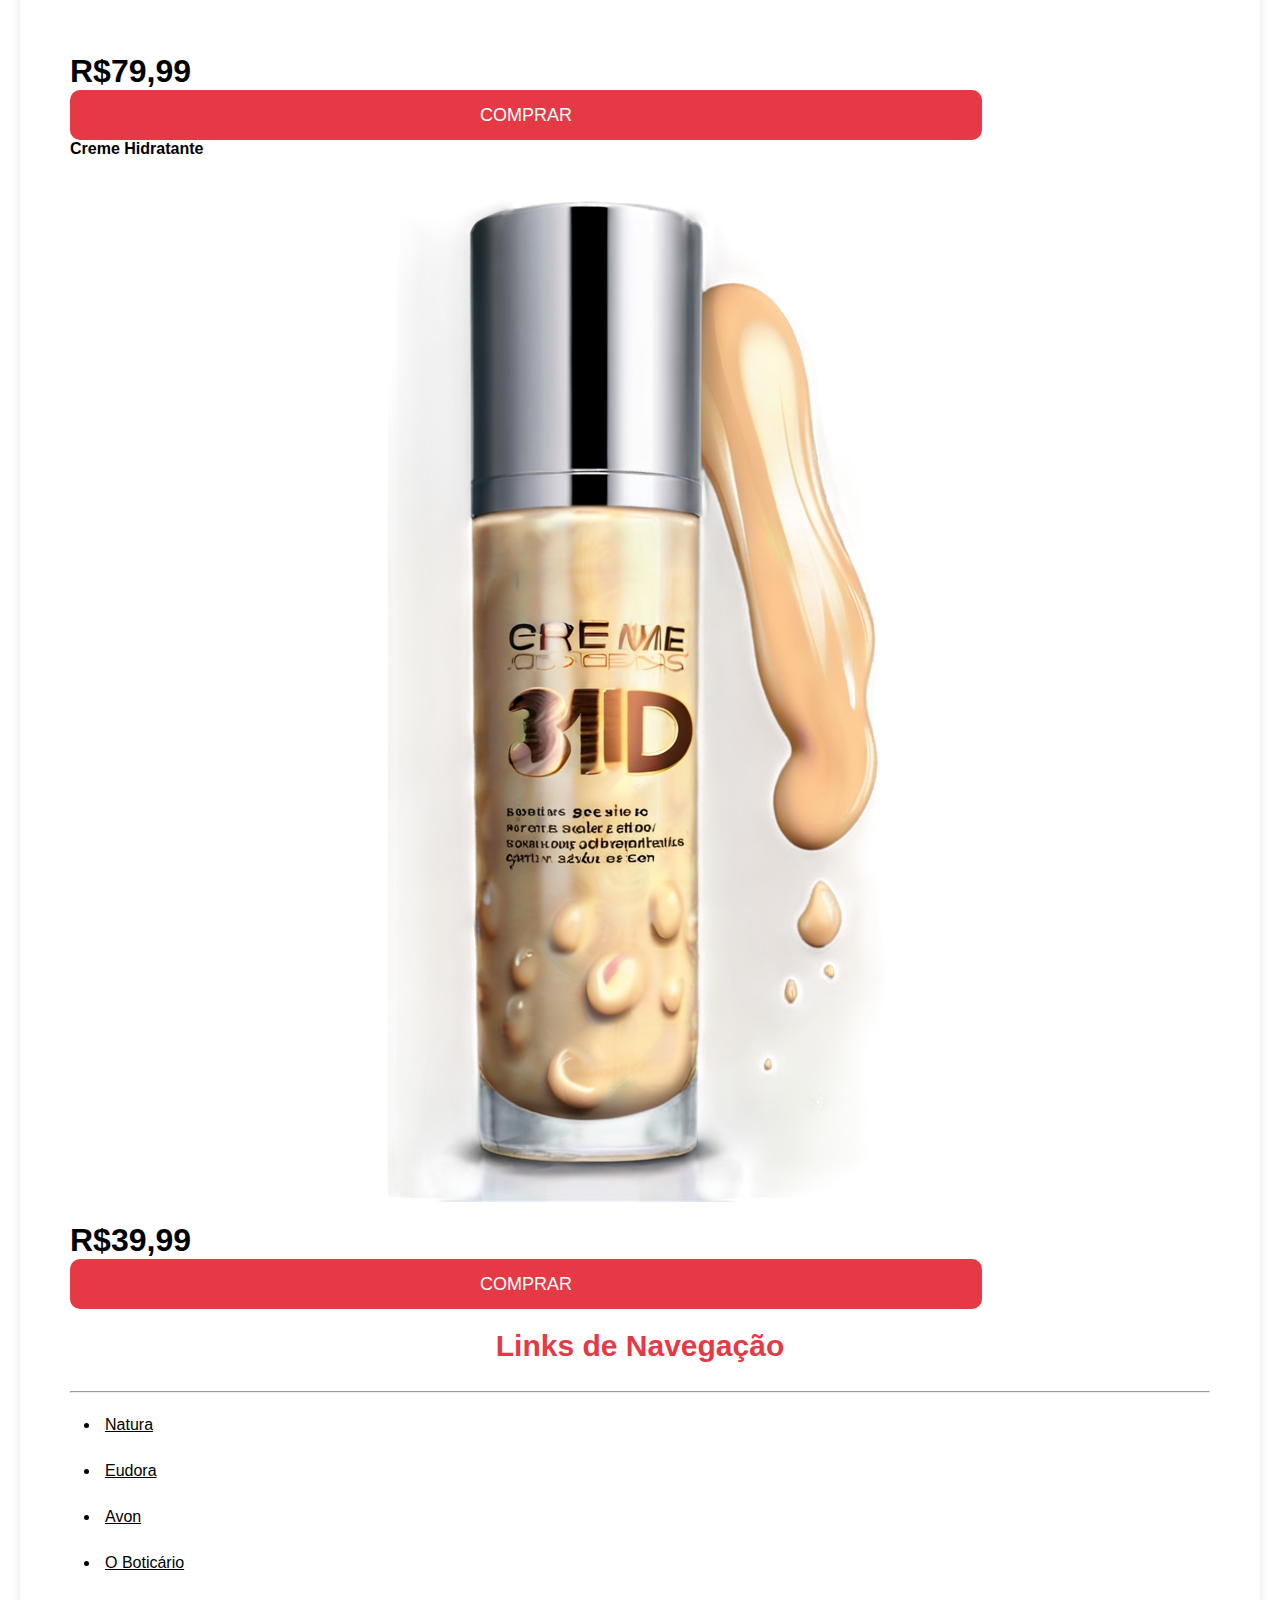
==== commit 6a477076: "Versão Final do Site" ====
--- a/produtos.html
+++ b/produtos.html
@@ -1,152 +1,264 @@
-<!DOCTYPE html>
-<html lang="pt-BR">
-    <head>
-        <meta charset="UTF-8">
-        <meta name="viewport" content="width=device-width, initial-scale=1.0">
-        <title>Revendedora Magda</title>
-        <meta name="description" content="Revendedora Magda oferece uma ampla gama de produtos de beleza. Compre online os melhores produtos das principais marcas nacionais de maquiagem, cuidados com a pele e muito mais.">
-        <meta name="keywords" content="revenda, cosméticos, beleza">
-        <link rel="stylesheet" href="https://stackpath.bootstrapcdn.com/bootstrap/4.1.3/css/bootstrap.min.css" integrity="sha384-MCw98/SFnGE8fJT3GXwEOngsV7Zt27NXFoaoApmYm81iuXoPkFOJwJ8ERdknLPMO" crossorigin="anonymous">
-        <link rel="icon" href="images/logo.png" type="image/png">
-        <link rel="stylesheet" href="estilo.css">
-        <link rel="stylesheet" href="https://cdnjs.cloudflare.com/ajax/libs/font-awesome/5.15.4/css/all.min.css">
-    </head>
-    <body>
-    <header>
-        <img src="images/logo.png" alt="Logo da Revendedora Magda" class="img-fluid">
-        <br><br>
-        <h1><div class="shadow p-3 mb-5 bg-danger rounded">REVENDEDORA MAGDA</div></h1>
-        <nav>
-            <ul class="nav nav-tabs justify-content-center">
-                <li class="nav-item">
-                  <a class="nav-link" href="index.html"><i class="fas fa-home"></i> Página Inicial</a>
-                </li>
-                <li class="nav-item">
-                  <a class="nav-link active" href="produtos.html"><i class="fas fa-cube"></i> Produtos</a>
-                </li>
-                <li class="nav-item">
-                  <a class="nav-link" href="sobre.html"><i class="fas fa-info-circle"></i> Sobre</a>
-                </li>
-                <li class="nav-item">
-                  <a class="nav-link" href="professor.html"><i class="fas fa-envelope"></i> Professor</a>
-                </li>
-              </ul>
-        </nav>
-    </header>
-    <main>
-        <article>
-            <h2>Produtos para Revenda</h2>
-            <br>
-            <p>Na <strong>Revendedora Magda</strong>, temos o prazer de oferecer uma seleção cuidadosamente curada de produtos das marcas mais confiáveis do mercado de cosméticos brasileiro. Com linhas exclusivas da <strong>Natura</strong>, <strong>Eudora</strong>, <strong>Avon</strong> e <strong>O Boticário</strong>, garantimos uma variedade incomparável de produtos para revenda.</p>               
-            <img src="images/logo-dourado.png"/>
-            <p>Nossa parceria com essas marcas renomadas não apenas garante a qualidade e a autenticidade dos produtos, mas também oferece uma oportunidade emocionante para revendedores que desejam ingressar no mercado de cosméticos. Desde os clássicos produtos de cuidados com a pele até as últimas tendências em maquiagem e fragrâncias irresistíveis, temos tudo o que você precisa para impulsionar seu negócio de revenda.</p>
-            <p>As marcas que representamos são conhecidas por sua dedicação à inovação, sustentabilidade e responsabilidade social. Ao escolher a <strong>Revendedora Magda</strong> como seu parceiro de negócios, você não está apenas adquirindo produtos de alta qualidade, mas também se associando a valores de integridade e comprometimento.</p>
-            <p>Nossa equipe está aqui para oferecer suporte e orientação em cada etapa do caminho. Desde o gerenciamento de pedidos até dicas de marketing e vendas, estamos comprometidos em ajudá-lo a alcançar o sucesso como revendedor de cosméticos. Junte-se a nós na <strong>Revendedora Magda</strong> e comece sua jornada para o sucesso hoje mesmo!</p>            
-            <br>
-            <h3>Natura</h3>
-            <br>
-  
-      <div class="container">
-        <div class="card-deck mb-3 text-center">
-          <div class="card mb-4 shadow-sm">
-            <div class="card-header p-3 mb-2 bg-danger text-white">
-                <h4 class="my-0 font-weight-normal">Produto 1</h4>
-            </div>
-            <div class="card-body">
-                <img src="" alt ="Em produção" class="img-fluid"/>
-                <h1 class="card-title pricing-card-title">R$0,00</h1>
-            </div>
-          </div>
-          <div class="card mb-4 shadow-sm">
-            <div class="card-header p-3 mb-2 bg-danger text-white">
-                    <h4 class="my-0 font-weight-normal">Produto 1</h4>
-            </div>
-            <div class="card-body">
-                <img src="" alt ="Em produção" class="img-fluid"/>
-                <h1 class="card-title pricing-card-title">R$15,00</h1>
-            </div>
-          </div>
-          <div class="card mb-4 shadow-sm">
-            <div class="card-header p-3 mb-2 bg-danger text-white">
-              <h4 class="my-0 font-weight-normal">Produto 1</h4>
-            </div>
-            <div class="card-body">
-                <img src="" alt ="Em produção" class="img-fluid"/>
-                <h1 class="card-title pricing-card-title">R$29,00</h1>
-            </div>
-          </div>
-        </div>
-
-            <h3 id>Natura</h3>
-            <div id="produtos">
-                <div class="produto-single">
-                    <img src="images/batom-natura.png"/>
-                    <p>Batom da Natura R$24,99</p>
-                </div>
-                <div class="produto-single">
-                    <img src="images/perfume-natura.png"/>
-                    <p>Perfume da Natura R$69,99</p>
-                </div>
-                <div class="produto-single">
-                    <img src="images/creme-natura.png"/>
-                    <p>Creme da Natura R$39,99</p>
-                </div>
-            </div>
-            <br>
-            <h3>Eudora</h3>
-            <div id="produtos">
-                <div class="produto-single">
-                    <img src="images/batom-eudora.png" class="img-fluid"/>
-                    <p>Batom da Eudora R$24,99</p>
-                </div>
-                <div class="produto-single">
-                    <img src="images/perfume-eudora.png" class="img-fluid"/>
-                    <p>Perfume da Eudora R$69,99</p>
-                </div>
-                <div class="produto-single">
-                    <img src="images/creme-eudora.png" class="img-fluid"/>
-                    <p>Creme da Eudora R$39,99</p>
-                </div>
-            </div>
-            <br>
-            <h3>Avon</h3>
-            <div id="produtos">
-                <div class="produto-single">
-                    <img src="images/batom-avon.png" class="img-fluid"/>
-                    <p>Batom da Avon R$24,99</p>
-                </div>
-                <div class="produto-single">
-                    <img src="images/perfume-avon.png" class="img-fluid"/>
-                    <p>Perfume da Avon R$69,99</p>
-                </div>
-                <div class="produto-single">
-                    <img src="images/creme-avon.png" class="img-fluid"/>
-                    <p>Creme da Avon R$39,99</p>
-                </div>
-            </div>
-            <br>
-            <h3>O Boticário</h3>
-            <div id="produtos">
-                <div class="produto-single">
-                    <img src="images/batom-avon.png" class="img-fluid"/>
-                    <p>Batom da O Boticário R$24,99</p>
-                </div>
-                <div class="produto-single">
-                    <img src="images/perfume-avon.png" class="img-fluid"/>
-                    <p>Perfume da O Boticário | R$69,99</p>
-                </div>
-                <div class="produto-single">
-                    <img src="images/creme-avon.png" class="img-fluid"/>
-                    <p>Creme da O Boticário R$39,99</p>
-                </div>
-            </div>
-        </article>
-    </main>
-    <footer>
-        <p>Copyright &copy; Site produzido por Stiven Richardy. Todos os direitos reservados.</p>
-    </footer>
-    <script src="https://code.jquery.com/jquery-3.3.1.slim.min.js" integrity="sha384-q8i/X+965DzO0rT7abK41JStQIAqVgRVzpbzo5smXKp4YfRvH+8abtTE1Pi6jizo" crossorigin="anonymous"></script>
-    <script src="https://cdnjs.cloudflare.com/ajax/libs/popper.js/1.14.3/umd/popper.min.js" integrity="sha384-ZMP7rVo3mIykV+2+9J3UJ46jBk0WLaUAdn689aCwoqbBJiSnjAK/l8WvCWPIPm49" crossorigin="anonymous"></script>
-    <script src="https://stackpath.bootstrapcdn.com/bootstrap/4.1.3/js/bootstrap.min.js" integrity="sha384-ChfqqxuZUCnJSK3+MXmPNIyE6ZbWh2IMqE241rYiqJxyMiZ6OW/JmZQ5stwEULTy" crossorigin="anonymous"></script>
-    </body>
+<!DOCTYPE html>
+<html lang="pt-BR">
+    <head>
+        <meta charset="UTF-8">
+        <meta name="viewport" content="width=device-width, initial-scale=1.0">
+        <title>Revendedora Magda</title>
+        <meta name="description" content="Revendedora Magda oferece uma ampla gama de produtos de beleza. Compre online os melhores produtos das principais marcas nacionais de maquiagem, cuidados com a pele e muito mais.">
+        <meta name="keywords" content="revenda, cosméticos, beleza">
+        <link rel="stylesheet" href="https://stackpath.bootstrapcdn.com/bootstrap/4.1.3/css/bootstrap.min.css" integrity="sha384-MCw98/SFnGE8fJT3GXwEOngsV7Zt27NXFoaoApmYm81iuXoPkFOJwJ8ERdknLPMO" crossorigin="anonymous">
+        <link rel="icon" href="images/logo.png" type="image/png">
+        <link rel="stylesheet" href="estilo.css">
+        <link rel="stylesheet" href="https://cdnjs.cloudflare.com/ajax/libs/font-awesome/5.15.4/css/all.min.css">
+        <link href="grid/simple-grid.min.css" rel="stylesheet">
+        <style>
+            .menu a{
+                color: black;
+                text-decoration: underline;
+            }
+
+            .shop{
+                cursor: pointer;
+                text-align: center;
+                font-size: large;
+                text-transform: uppercase;
+                width: 80%;
+                background-color: #E63946;
+                color: #fff;
+                border: 0px;
+                border-radius: 10px;
+                height: 50px;
+            }
+
+            .shop:hover{
+                color: rgb(255, 158, 158);
+            }
+        </style>
+    </head>
+    <body>
+    <header>
+        <img src="images/logo.png" alt="Logo da Revendedora Magda" class="img-fluid">
+        <br><br>
+        <h1><div class="shadow p-3 mb-5 bg-danger rounded">REVENDEDORA MAGDA</div></h1>
+        <nav>
+            <ul class="nav nav-tabs justify-content-center">
+                <li class="nav-item">
+                  <a class="nav-link" href="index.html"><i class="fas fa-home"></i> Página Inicial</a>
+                </li>
+                <li class="nav-item">
+                  <a class="nav-link active" href="produtos.html"><i class="fas fa-cube"></i> Produtos</a>
+                </li>
+                <li class="nav-item">
+                  <a class="nav-link" href="sobre.html"><i class="fas fa-info-circle"></i> Sobre</a>
+                </li>
+                <li class="nav-item">
+                  <a class="nav-link" href="professor.html"><i class="fas fa-envelope"></i> Professor</a>
+                </li>
+              </ul>
+        </nav>
+    </header>
+    <main>
+        <article>
+            <h2>Produtos para Revenda</h2>
+            <br>
+            <p>Na <strong>Revendedora Magda</strong>, temos o prazer de oferecer uma seleção cuidadosamente curada de produtos das marcas mais confiáveis do mercado de cosméticos brasileiro. Com linhas exclusivas da <strong>Natura</strong>, <strong>Eudora</strong>, <strong>Avon</strong> e <strong>O Boticário</strong>, garantimos uma variedade incomparável de produtos para revenda.</p>               
+            <img src="images/logo-dourado.png"/>
+            <p>Nossa parceria com essas marcas renomadas não apenas garante a qualidade e a autenticidade dos produtos, mas também oferece uma oportunidade emocionante para revendedores que desejam ingressar no mercado de cosméticos. Desde os clássicos produtos de cuidados com a pele até as últimas tendências em maquiagem e fragrâncias irresistíveis, temos tudo o que você precisa para impulsionar seu negócio de revenda.</p>
+            <p>As marcas que representamos são conhecidas por sua dedicação à inovação, sustentabilidade e responsabilidade social. Ao escolher a <strong>Revendedora Magda</strong> como seu parceiro de negócios, você não está apenas adquirindo produtos de alta qualidade, mas também se associando a valores de integridade e comprometimento.</p>
+            <p>Nossa equipe está aqui para oferecer suporte e orientação em cada etapa do caminho. Desde o gerenciamento de pedidos até dicas de marketing e vendas, estamos comprometidos em ajudá-lo a alcançar o sucesso como revendedor de cosméticos. Junte-se a nós na <strong>Revendedora Magda</strong> e comece sua jornada para o sucesso hoje mesmo!</p>            
+            <br>
+
+            <div class="container">
+                <div class="row">
+                  <div class="col-9">
+
+                    <!--Natura-->
+                    <h3 id="1">Natura</h3>
+                    <br>
+                    <div class="container">
+                        <div class="card-deck mb-3 text-center">
+                          <div class="card mb-4 shadow-sm">
+                            <div class="card-header p-3 mb-2 bg-danger text-white">
+                                <h4 class="my-0 font-weight-normal">Batom</h4>
+                            </div>
+                            <div class="card-body">
+                                <img src="images/batom-natura.png" alt ="Em produção" class="img-fluid"/>
+                                <h1 class="card-title pricing-card-title">R$24,99</h1>
+                                <input type="submit" value="Comprar" class="shop" onclick="ativarPOP()"></input>
+                            </div>
+                          </div>
+                          <div class="card mb-4 shadow-sm">
+                            <div class="card-header p-3 mb-2 bg-danger text-white">
+                                    <h4 class="my-0 font-weight-normal">Perfume</h4>
+                            </div>
+                            <div class="card-body">
+                                <img src="images/perfume-natura.png" alt ="Em produção" class="img-fluid"/>
+                                <h1 class="card-title pricing-card-title">R$79,99</h1>
+                                <input type="submit" value="Comprar" class="shop" onclick="ativarPOP()"></input>
+                            </div>
+                          </div>
+                          <div class="card mb-4 shadow-sm">
+                            <div class="card-header p-3 mb-2 bg-danger text-white">
+                              <h4 class="my-0 font-weight-normal">Creme Hidratante</h4>
+                            </div>
+                            <div class="card-body">
+                                <img src="images/creme-natura.png" alt ="Em produção" class="img-fluid"/>
+                                <h1 class="card-title pricing-card-title">R$39,99</h1>
+                                <input type="submit" value="Comprar" class="shop" onclick="ativarPOP()"></input>
+                            </div>
+                          </div>
+                        </div>
+                    </div>
+                    <hr>
+
+                    <!--Eudora-->
+                    <h3 id="2">Eudora</h3>
+                    <br>
+                    <div class="container">
+                        <div class="card-deck mb-3 text-center">
+                            <div class="card mb-4 shadow-sm">
+                                <div class="card-header p-3 mb-2 bg-danger text-white">
+                                    <h4 class="my-0 font-weight-normal">Batom</h4>
+                                </div>
+                                <div class="card-body">
+                                    <img src="images/batom-eudora.png" alt ="Em produção" class="img-fluid"/>
+                                    <h1 class="card-title pricing-card-title">R$24,99</h1>
+                                    <input type="submit" value="Comprar" class="shop" onclick="ativarPOP()"></input>
+                                </div>
+                              </div>
+                              <div class="card mb-4 shadow-sm">
+                                <div class="card-header p-3 mb-2 bg-danger text-white">
+                                        <h4 class="my-0 font-weight-normal">Perfume</h4>
+                                </div>
+                                <div class="card-body">
+                                    <img src="images/perfume-eudora.png" alt ="Em produção" class="img-fluid"/>
+                                    <h1 class="card-title pricing-card-title">R$79,99</h1>
+                                    <input type="submit" value="Comprar" class="shop" onclick="ativarPOP()"></input>
+                                </div>
+                              </div>
+                              <div class="card mb-4 shadow-sm">
+                                <div class="card-header p-3 mb-2 bg-danger text-white">
+                                  <h4 class="my-0 font-weight-normal">Creme Hidratante</h4>
+                                </div>
+                                <div class="card-body">
+                                    <img src="images/creme-eudora.png" alt ="Em produção" class="img-fluid"/>
+                                    <h1 class="card-title pricing-card-title">R$39,99</h1>
+                                    <input type="submit" value="Comprar" class="shop" onclick="ativarPOP()"></input>
+                                </div>
+                              </div>
+                        </div>
+                    </div>
+                    <hr>
+
+                    <!--Avon-->
+                    <h3 id="3">Avon</h3>
+                    <br>
+                    <div class="container">
+                        <div class="card-deck mb-3 text-center">
+                            <div class="card mb-4 shadow-sm">
+                                <div class="card-header p-3 mb-2 bg-danger text-white">
+                                    <h4 class="my-0 font-weight-normal">Batom</h4>
+                                </div>
+                                <div class="card-body">
+                                    <img src="images/batom-avon.png" alt ="Em produção" class="img-fluid"/>
+                                    <h1 class="card-title pricing-card-title">R$24,99</h1>
+                                    <input type="submit" value="Comprar" class="shop" onclick="ativarPOP()"></input>
+                                </div>
+                              </div>
+                              <div class="card mb-4 shadow-sm">
+                                <div class="card-header p-3 mb-2 bg-danger text-white">
+                                        <h4 class="my-0 font-weight-normal">Perfume</h4>
+                                </div>
+                                <div class="card-body">
+                                    <img src="images/perfume-avon.png" alt ="Em produção" class="img-fluid"/>
+                                    <h1 class="card-title pricing-card-title">R$79,99</h1>
+                                    <input type="submit" value="Comprar" class="shop" onclick="ativarPOP()"></input>
+                                </div>
+                              </div>
+                              <div class="card mb-4 shadow-sm">
+                                <div class="card-header p-3 mb-2 bg-danger text-white">
+                                  <h4 class="my-0 font-weight-normal">Creme Hidratante</h4>
+                                </div>
+                                <div class="card-body">
+                                    <img src="images/creme-avon.png" alt ="Em produção" class="img-fluid"/>
+                                    <h1 class="card-title pricing-card-title">R$39,99</h1>
+                                    <input type="submit" value="Comprar" class="shop" onclick="ativarPOP()"></input>
+                                </div>
+                              </div>
+                        </div>
+                    </div>
+                    <hr>
+
+                    <!--O Boticário-->
+                    <h3 id="4">O Boticário</h3>
+                    <br>
+                    <div class="container">
+                        <div class="card-deck mb-3 text-center">
+                            <div class="card mb-4 shadow-sm">
+                                <div class="card-header p-3 mb-2 bg-danger text-white">
+                                    <h4 class="my-0 font-weight-normal">Batom</h4>
+                                </div>
+                                <div class="card-body">
+                                    <img src="images/batom-oboticario.png" alt ="Em produção" class="img-fluid"/>
+                                    <h1 class="card-title pricing-card-title">R$24,99</h1>
+                                    <input type="submit" value="Comprar" class="shop" onclick="ativarPOP()"></input>
+                                </div>
+                              </div>
+                              <div class="card mb-4 shadow-sm">
+                                <div class="card-header p-3 mb-2 bg-danger text-white">
+                                        <h4 class="my-0 font-weight-normal">Perfume</h4>
+                                </div>
+                                <div class="card-body">
+                                    <img src="images/perfume-oboticario.png" alt ="Em produção" class="img-fluid"/>
+                                    <h1 class="card-title pricing-card-title">R$79,99</h1>
+                                    <input type="submit" value="Comprar" class="shop" onclick="ativarPOP()"></input>
+                                </div>
+                              </div>
+                              <div class="card mb-4 shadow-sm">
+                                <div class="card-header p-3 mb-2 bg-danger text-white">
+                                  <h4 class="my-0 font-weight-normal">Creme Hidratante</h4>
+                                </div>
+                                <div class="card-body">
+                                    <img src="images/creme-oboticario.png" alt ="Em produção" class="img-fluid"/>
+                                    <h1 class="card-title pricing-card-title">R$39,99</h1>
+                                    <input type="submit" value="Comprar" class="shop" onclick="ativarPOP()"></input>
+                                </div>
+                              </div>
+                        </div>
+                    </div>
+                </div>
+
+                <div class="col-3">
+                    <h3>Links de Navegação</h3>                       
+                    <br>
+                    <div class="menu"> 
+                        <hr>
+                        <br>
+                        <ul>
+                            <li><a href="#1">Natura</a></li>
+                            <br>
+                            <li><a href="#2">Eudora</a></li>
+                            <br>
+                            <li><a href="#3">Avon</a></li>
+                            <br>
+                            <li><a href="#4">O Boticário</a></li>
+                        </ul>
+                    </div>
+                </div>
+                </div>
+            </div>
+        </article>
+    </main>
+    <footer>
+        <p>Copyright &copy; Site produzido por Stiven Richardy. Todos os direitos reservados.</p>
+    </footer>
+    <script>
+        function ativarPOP() {
+            alert("Bloqueado!")
+        }
+    </script>
+    <script src="https://code.jquery.com/jquery-3.3.1.slim.min.js" integrity="sha384-q8i/X+965DzO0rT7abK41JStQIAqVgRVzpbzo5smXKp4YfRvH+8abtTE1Pi6jizo" crossorigin="anonymous"></script>
+    <script src="https://cdnjs.cloudflare.com/ajax/libs/popper.js/1.14.3/umd/popper.min.js" integrity="sha384-ZMP7rVo3mIykV+2+9J3UJ46jBk0WLaUAdn689aCwoqbBJiSnjAK/l8WvCWPIPm49" crossorigin="anonymous"></script>
+    <script src="https://stackpath.bootstrapcdn.com/bootstrap/4.1.3/js/bootstrap.min.js" integrity="sha384-ChfqqxuZUCnJSK3+MXmPNIyE6ZbWh2IMqE241rYiqJxyMiZ6OW/JmZQ5stwEULTy" crossorigin="anonymous"></script>
+    </body>
 </html>--- a/estilo.css
+++ b/estilo.css
@@ -1,166 +1,166 @@
-* {
-    margin: 0;
-    padding: 0;
-    box-sizing: border-box;
-}
-
-body {
-    font-family: 'Roboto', sans-serif;
-}
-
-header {
-    background-color: #E63946;
-    color: #F1FAEE;
-    padding: 20px;
-    text-align: center;
-}
-
-header img {
-    width: 100px;
-    height: 100px;
-}
-
-header h1 {
-    font-size: 50px;
-    margin-bottom: 10px;
-}
-
-nav ul li a {
-    color: #ffffff;
-    font-size: 15px;
-    text-decoration: none;
-}
-
-nav ul li a:hover {
-    color: rgb(255, 158, 158);
-}
-
-main {
-    padding: 20px;
-    display: flex;
-    justify-content: space-between;
-}
-
-article {
-    flex: 2;
-    padding: 50px;
-    border-radius: 10px;
-    box-shadow: 0 0 10px rgba(0, 0, 0, 0.1);
-}
-
-article h2 {
-    color: #E63946;
-    font-size: 40px;
-    text-align: center;
-    margin-bottom: 10px;
-}
-
-article h3 {
-    color: #E63946;
-    text-align: center;
-    font-size: 30px;
-    margin-top: 20px;
-    margin-bottom: 10px;
-}
-
-article p {
-    font-size: 20px;
-    margin-bottom: 15px;
-    text-align: justify;
-}
-
-article img {
-    display: block;
-    margin: 20px auto;
-    max-width: 50%;
-    border-radius: 10px;
-}
-
-article ul li {
-    margin-left: 30px;
-    padding: 5px;
-}
-
-article strong {
-    color: #E63946;
-}
-
-
-#produtos {
-    max-width: 900px;
-    margin-left: 30px;
-    padding: 0 2%;
-    display: flex;
-}
-
-.produto-single {
-    width: 31%;
-    margin-right: 30px;
-    border: 1px solid #1C1C1C;
-    margin-top: 20px;
-    margin-bottom: 20px;
-}
-
-.produto-single img{
-    max-width: 100%;
-}
-
-.produto-single p{
-    text-align: center;
-    font-size:  20px;
-    text-decoration: none;
-    color: white;
-    background-color: #E63946;
-    text-align: center;
-    display: block;
-    padding: 10px 0;
-}
-
-button{
-    position: fixed;
-    bottom: 5%;
-    left: 2%;
-    height: 35px;
-    width: 35px;
-    overflow-y: auto;
-    max-height: calc(100vh - 100px); 
-    color: white;
-    background-color: #E63946;
-    border: 0px;
-}
-
-aside {
-    flex: 1;
-    background-color: #fae7d0;
-    padding: 10px;
-    border-radius: 5px;
-    margin-left: 20px; 
-    margin-right: 20px;
-    color: black;
-    font-size: 20px;
-}
-
-aside ul{
-    margin-left: 30px;
-}
-
-aside a{
-    text-decoration: none;
-    color: black;
-}
-
-aside a:hover{
-    color: #E63946;
-}
-
-aside h3{
-    padding: 20px;
-    text-align: center;
-}
-
-footer {
-    background-color: #E63946;
-    color: #fff;
-    padding: 20px;
-    text-align: center;
+* {
+    margin: 0;
+    padding: 0;
+    box-sizing: border-box;
+}
+
+body {
+    font-family: 'Roboto', sans-serif;
+}
+
+header {
+    background-color: #E63946;
+    color: #F1FAEE;
+    padding: 20px;
+    text-align: center;
+}
+
+header img {
+    width: 100px;
+    height: 100px;
+}
+
+header h1 {
+    font-size: 50px;
+    margin-bottom: 10px;
+}
+
+nav ul li a {
+    color: #ffffff;
+    font-size: 15px;
+    text-decoration: none;
+}
+
+nav ul li a:hover {
+    color: rgb(255, 158, 158);
+}
+
+main {
+    padding: 20px;
+    display: flex;
+    justify-content: space-between;
+}
+
+article {
+    flex: 2;
+    padding: 50px;
+    border-radius: 10px;
+    box-shadow: 0 0 10px rgba(0, 0, 0, 0.1);
+}
+
+article h2 {
+    color: #E63946;
+    font-size: 40px;
+    text-align: center;
+    margin-bottom: 10px;
+}
+
+article h3 {
+    color: #E63946;
+    text-align: center;
+    font-size: 30px;
+    margin-top: 20px;
+    margin-bottom: 10px;
+}
+
+article p {
+    font-size: 20px;
+    margin-bottom: 15px;
+    text-align: justify;
+}
+
+article img {
+    display: block;
+    margin: 20px auto;
+    max-width: 50%;
+    border-radius: 10px;
+}
+
+article ul li {
+    margin-left: 30px;
+    padding: 5px;
+}
+
+article strong {
+    color: #E63946;
+}
+
+
+#produtos {
+    max-width: 900px;
+    margin-left: 30px;
+    padding: 0 2%;
+    display: flex;
+}
+
+.produto-single {
+    width: 31%;
+    margin-right: 30px;
+    border: 1px solid #1C1C1C;
+    margin-top: 20px;
+    margin-bottom: 20px;
+}
+
+.produto-single img{
+    max-width: 100%;
+}
+
+.produto-single p{
+    text-align: center;
+    font-size:  20px;
+    text-decoration: none;
+    color: white;
+    background-color: #E63946;
+    text-align: center;
+    display: block;
+    padding: 10px 0;
+}
+
+button{
+    position: fixed;
+    bottom: 5%;
+    left: 2%;
+    height: 35px;
+    width: 35px;
+    overflow-y: auto;
+    max-height: calc(100vh - 100px); 
+    color: white;
+    background-color: #E63946;
+    border: 0px;
+}
+
+aside {
+    flex: 1;
+    background-color: #fae7d0;
+    padding: 10px;
+    border-radius: 5px;
+    margin-left: 20px; 
+    margin-right: 20px;
+    color: black;
+    font-size: 20px;
+}
+
+aside ul{
+    margin-left: 30px;
+}
+
+aside a{
+    text-decoration: none;
+    color: black;
+}
+
+aside a:hover{
+    color: #E63946;
+}
+
+aside h3{
+    padding: 20px;
+    text-align: center;
+}
+
+footer {
+    background-color: #E63946;
+    color: #fff;
+    padding: 20px;
+    text-align: center;
 }